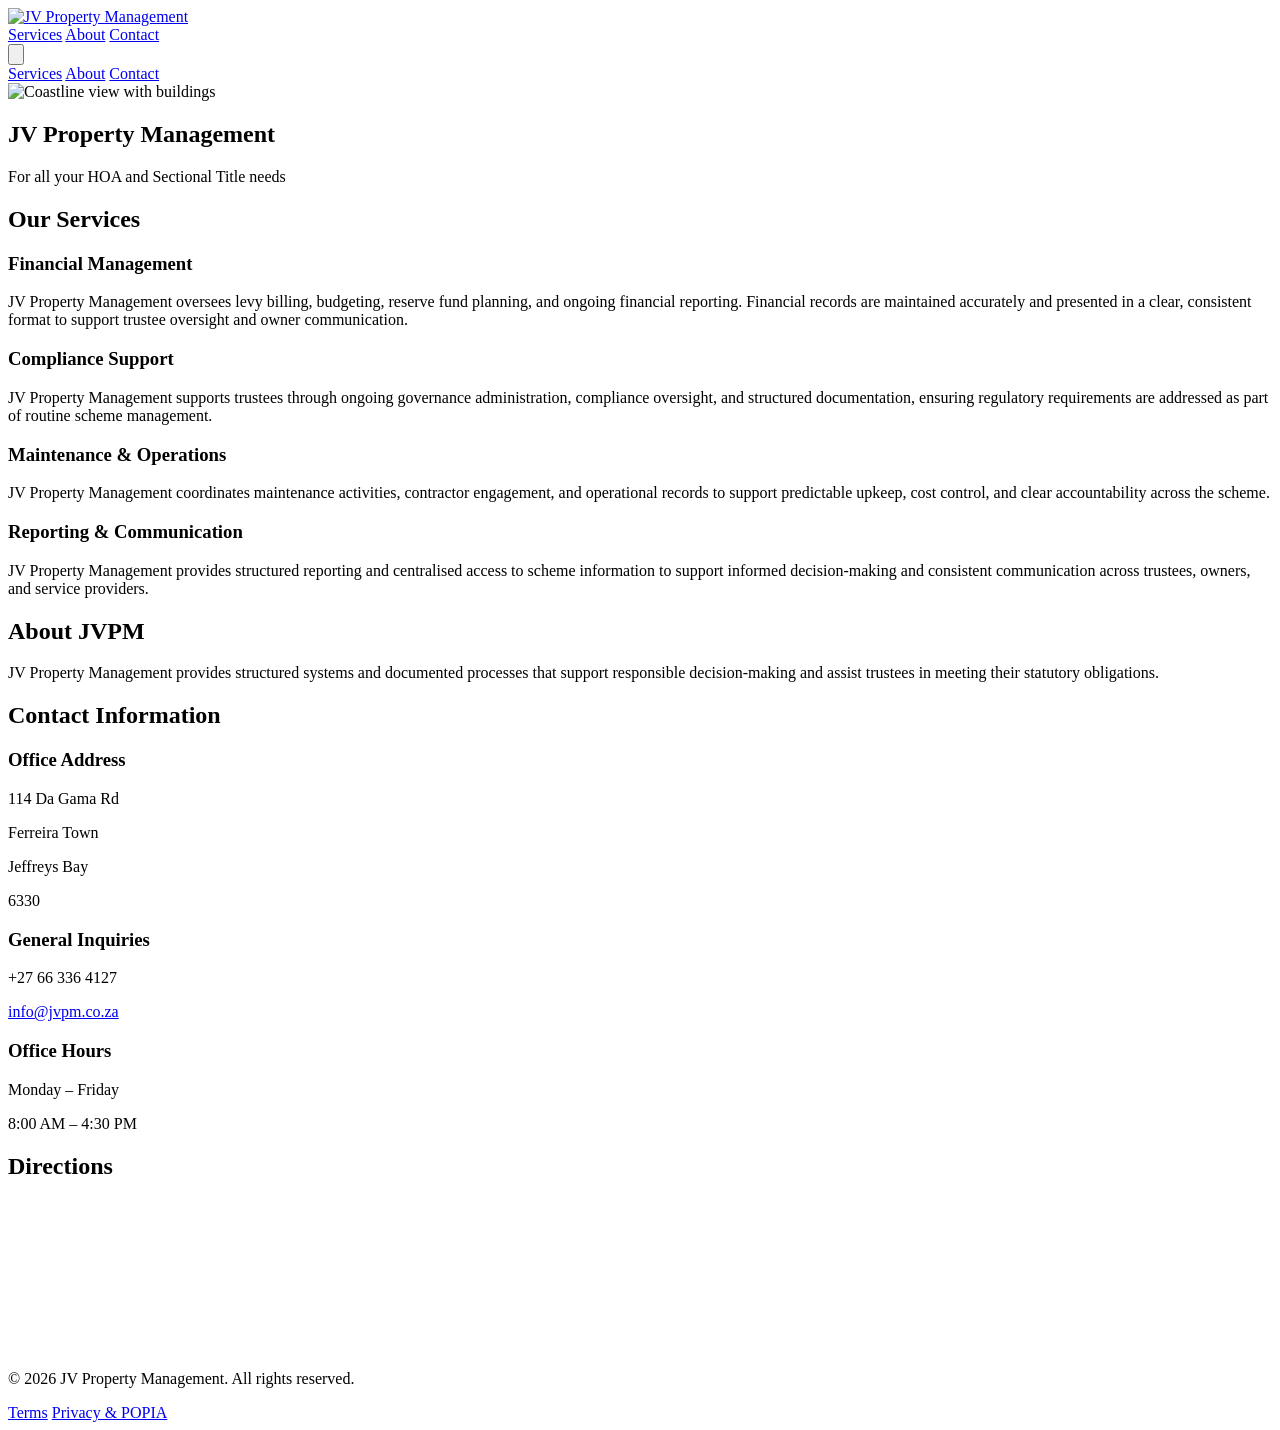
==== index.html @ 16d76ce8 "using full urls for navbar" ====
<!DOCTYPE html><html lang="en" class="scroll-smooth" data-astro-cid-sckkx6r4> <head><meta charset="UTF-8"><!-- Preload the Hero Image immediately --><link rel="preload" as="image" href="/jvpm-site/images/hero.webp" type="image/webp" fetchpriority="high"><meta name="viewport" content="width=device-width, initial-scale=1.0"><link rel="icon" type="image/png" href="/jvpm-site/favicon.png"><link rel="apple-touch-icon" href="/jvpm-site/favicon.png"><meta name="generator" content="Astro v5.18.0"><!--Standard Meta Tags --><title>JV Property Management | For all your HOA and Sectional Title needs.</title><meta name="description" content="JV Property Management provides structured systems and documented processes that support responsible decision-making and assist trustees in meeting their statutory obligations."><meta property="og:title" content="JV Property Management | For all your HOA and Sectional Title needs."><link rel="canonical" href="https://jcnnll.github.io/jvpm-site/"><title>JV Property Management | For all your HOA and Sectional Title needs.</title><meta name="description" content="JV Property Management provides structured systems and documented processes that support responsible decision-making and assist trustees in meeting their statutory obligations."><link rel="canonical" href="https://jcnnll.github.io/jvpm-site/"><!-- Open Graph / Facebook --><meta property="og:type" content="website"><meta property="og:url" content="https://jcnnll.github.io/jvpm-site/"><meta property="og:title" content="JV Property Management | For all your HOA and Sectional Title needs."><meta property="og:description" content="JV Property Management provides structured systems and documented processes that support responsible decision-making and assist trustees in meeting their statutory obligations."><meta property="og:image" content="https://jcnnll.github.io/jvpm-site/images/og-image.png"><!-- Twitter --><meta property="twitter:card" content="summary_large_image"><meta property="twitter:url" content="https://jcnnll.github.io/jvpm-site/"><meta property="twitter:title" content="JV Property Management | For all your HOA and Sectional Title needs."><meta property="twitter:description" content="JV Property Management provides structured systems and documented processes that support responsible decision-making and assist trustees in meeting their statutory obligations."><meta property="twitter:image" content="https://jcnnll.github.io/jvpm-site/images/og-image.png"><script type="application/ld+json">
      {
        "@context": "https://schema.org",
        "@type": "RealEstateAgent",
        "name": "JV Property Management",
        "description": "Property management and asset oversight operating nationally from Jeffreys Bay.",
        "url": "https://jvpm.co.za",
        "logo": "https://jvpm.co.za/images/logo.webp",
        "address": {
          "@type": "PostalAddress",
          "streetAddress": "114 Da Gama Rd",
          "addressLocality": "Jeffreys Bay",
          "addressRegion": "Eastern Cape",
          "postalCode": "6330",
          "addressCountry": "ZA"
        },
        "geo": {
          "@type": "GeoCoordinates",
          "latitude": -34.0373331502308,
          "longitude": 24.929001042329915
        },
        "areaServed": [
          {
            "@type": "Country",
            "name": "South Africa"
          },
          {
            "@type": "AdministrativeArea",
            "name": "Eastern Cape"
          }
        ],
        "contactPoint": {
          "@type": "ContactPoint",
          "telephone": "+27663364127",
          "contactType": "customer service",
          "areaServed": "ZA",
          "availableLanguage": ["English", "Afrikaans"]
        },
        "priceRange": "N/A"
      }
    </script><link rel="stylesheet" href="/jvpm-site/_astro/index.eexSayeP.css">
<style>@media(prefers-reduced-motion:no-preference){html{scroll-behavior:smooth}}
</style></head> <body data-astro-cid-sckkx6r4>   <!-- Navbar --><nav id="nav" class="sticky top-0 z-50 w-full bg-white border-b border-slate-100 font-sans shadow-xs"> <div class="max-w-7xl mx-auto px-6 h-20 flex items-center justify-between"> <!-- Logo --> <a href="/jvpm-site/" class="flex items-center shrink-0"> <img src="/jvpm-site/images/logo.webp" alt="JV Property Management" class="h-10 md:h-14 w-auto"> </a> <!-- Desktop Navigation --> <div class="hidden md:flex items-center gap-10"> <a href="/jvpm-site/#services" class="text-sm font-semibold text-slate-600 hover:text-teal-900 transition-colors">Services</a> <a href="/jvpm-site/#about" class="text-sm font-semibold text-slate-600 hover:text-teal-900 transition-colors">About</a> <a href="/jvpm-site/#contact" class="text-sm font-semibold text-slate-600 hover:text-teal-900 transition-colors">
Contact
</a> </div> <!-- Mobile Menu Toggle --> <button id="menu-toggle" class="md:hidden p-2 text-slate-600 hover:bg-slate-50 rounded-lg transition-colors" aria-label="Toggle Menu" aria-expanded="false"> <svg id="menu-icon" xmlns="http://www.w3.org" class="h-6 w-6" fill="none" viewBox="0 0 24 24" stroke="currentColor"> <path stroke-linecap="round" stroke-linejoin="round" stroke-width="2" d="M4 6h16M4 12h16m-7 6h7"></path> </svg> </button> </div> <!-- Mobile Menu Dropdown --> <div id="mobile-menu" class="hidden md:hidden bg-white border-b border-slate-100 px-6 py-8 space-y-6 shadow-lg animate-in fade-in slide-in-from-top-4 duration-200"> <a href="#services" class="mobile-link block text-lg font-semibold text-slate-800">Services</a> <a href="#about" class="mobile-link block text-lg font-semibold text-slate-800">About</a> <a href="#contact" class="mobile-link block text-lg font-bold text-teal-900">Contact</a> </div> </nav> <script type="module">const t=document.getElementById("menu-toggle"),e=document.getElementById("mobile-menu"),i=document.querySelectorAll(".mobile-link");t?.addEventListener("click",()=>{e?.classList.toggle("hidden")});i.forEach(n=>{n.addEventListener("click",()=>{e?.classList.add("hidden")})});document.addEventListener("click",n=>{!(t?.contains(n.target)||e?.contains(n.target))&&!e?.classList.contains("hidden")&&e?.classList.add("hidden")});</script> <header class="max-w-7xl mx-auto px-6"> <!-- 1. Hero Section --> <section id="hero" class="relative h-[60vh] md:h-[50vh] xl:h-[70vh] flex items-center bg-teal-900/70 shadow-md scroll-mt-24"> <div class="absolute inset-0 opacity-40 items-center shadow-md"> <img src="/jvpm-site/images/hero.webp" alt="Coastline view with buildings" class="w-full h-full object-cover"> </div> <div class="relative md:max-w-2xl max-w-xl w-full mx-auto px-6 bg-teal-900/70 py-12 rounded-sm"> <h1 class="text-4xl md:text-5xl font-bold text-white mb-4"> JV Property Management </h1> <p class="text-xl text-slate-200 max-w-2xl">For all your HOA and Sectional Title needs</p> </div> </section> </header> <main class="max-w-7xl mx-auto px-6"> <!-- 2. Our Services --> <section id="services" class="py-20 md:py-28 border-b border-slate-100 scroll-mt-24"> <h2 class="text-sm font-bold uppercase tracking-widest text-slate-600 mb-10">
Our Services
</h2> <div class="grid md:grid-cols-2 gap-x-12 gap-y-10"> <div> <h3 class="text-lg font-semibold text-slate-900 mb-2"> Financial Management </h3> <p class="text-slate-600 leading-relaxed">JV Property Management oversees levy billing, budgeting, reserve fund planning, and ongoing financial reporting. Financial records are maintained accurately and presented in a clear, consistent format to support trustee oversight and owner communication.</p> </div><div> <h3 class="text-lg font-semibold text-slate-900 mb-2"> Compliance Support </h3> <p class="text-slate-600 leading-relaxed">JV Property Management supports trustees through ongoing governance administration, compliance oversight, and structured documentation, ensuring regulatory requirements are addressed as part of routine scheme management.</p> </div><div> <h3 class="text-lg font-semibold text-slate-900 mb-2"> Maintenance &amp; Operations </h3> <p class="text-slate-600 leading-relaxed">JV Property Management coordinates maintenance activities, contractor engagement, and operational records to support predictable upkeep, cost control, and clear accountability across the scheme.</p> </div><div> <h3 class="text-lg font-semibold text-slate-900 mb-2"> Reporting &amp; Communication </h3> <p class="text-slate-600 leading-relaxed">JV Property Management provides structured reporting and centralised access to scheme information to support informed decision-making and consistent communication across trustees, owners, and service providers.</p> </div> </div> </section> <!-- 3. About Section --> <section id="about" class="py-20 md:py-28 border-b border-slate-100 scroll-mt-24"> <div class="max-w-2xl"> <h2 class="text-sm font-bold uppercase tracking-widest text-slate-600 mb-6">
About JVPM
</h2> <p class="text-2xl leading-snug text-slate-700 font-light"> JV Property Management provides structured systems and documented processes that support responsible decision-making and assist trustees in meeting their statutory obligations. </p> </div> </section> <!-- 4. Contact Information --> <section id="contact" class="py-20 md:py-28 border-b border-slate-100 scroll-mt-24"> <h2 class="text-sm font-bold uppercase tracking-widest text-slate-600 mb-10">
Contact Information
</h2> <div class="grid md:grid-cols-3 gap-12"> <div> <h3 class="font-semibold mb-4">Office Address</h3> <div class="text-slate-600 space-y-0.5"> <p class="block whitespace-nowrap">114 Da Gama Rd</p><p class="block whitespace-nowrap">Ferreira Town</p><p class="block whitespace-nowrap">Jeffreys Bay</p><p class="block whitespace-nowrap">6330</p> </div> </div> <div> <h3 class="font-semibold mb-4">General Inquiries</h3> <p class="text-slate-600">+27 66 336 4127</p> <a href="mailto:info@jvpm.co.za" class="text-slate-700 font-medium underline underline-offset-4 mt-2 block">info@jvpm.co.za</a> </div> <div> <h3 class="font-semibold mb-4">Office Hours</h3> <div class="text-slate-600 space-y-0.5"> <p class="block whitespace-nowrap">Monday – Friday</p><p class="block whitespace-nowrap">8:00 AM – 4:30 PM</p> </div> </div> </div> </section> <!-- 5. Directions --> <section id="directions" class="py-20 md:py-28 scroll-mt-24"> <h2 class="text-sm font-bold uppercase tracking-widest text-slate-600 mb-10">
Directions
</h2> <!-- Google Maps Embed --> <div class="relative w-full h-112.5 rounded-xs overflow-hidden bg-slate-400 shadow-md group"> <!-- Overlay for brand consistency (Optional: creates a subtle teal tint until hovered) --> <div class="absolute inset-0 bg-teal-900/20 pointer-events-none group-hover:bg-transparent transition-colors duration-500 z-10"></div> <iframe src="https://www.google.com/maps/embed?pb=!1m18!1m12!1m3!1d5300.991789115399!2d24.926907059083312!3d-34.03766410284225!2m3!1f0!2f0!3f0!3m2!1i1024!2i768!4f13.1!3m3!1m2!1s0x1e7aff3895d27ba5%3A0x6bd3fb3112b4df05!2sJV%20PROPERTY%20MANAGEME!5e0!3m2!1sen!2sza!4v1772625876467!5m2!1sen!2sza" class="absolute inset-0 w-full h-full grayscale-[0.9] contrast-[1.1] group-hover:grayscale-0 transition-all duration-700" style="border:0;" allowfullscreen="" loading="lazy" referrerpolicy="no-referrer-when-downgrade" title="JV Property Management Location"></iframe> </div> </section> </main>  <footer class="bg-teal-900 py-10 border-t border-slate-100 font-sans"> <div class="max-w-7xl mx-auto px-6 flex flex-col md:flex-row justify-between items-center gap-y-4 text-xs tracking-wide text-slate-100"> <!-- Left: Essentials Only --> <p>© 2026 JV Property Management. All rights reserved.</p> <!-- Right: Muted Legal Links --> <div class="flex items-center gap-8"> <a href="/jvpm-site/terms" class="hover:text-white transition-colors uppercase tracking-widest">Terms</a> <a href="/jvpm-site/privacy" class="hover:text-white transition-colors uppercase tracking-widest">Privacy & POPIA</a> </div> </div> </footer>  </body></html>
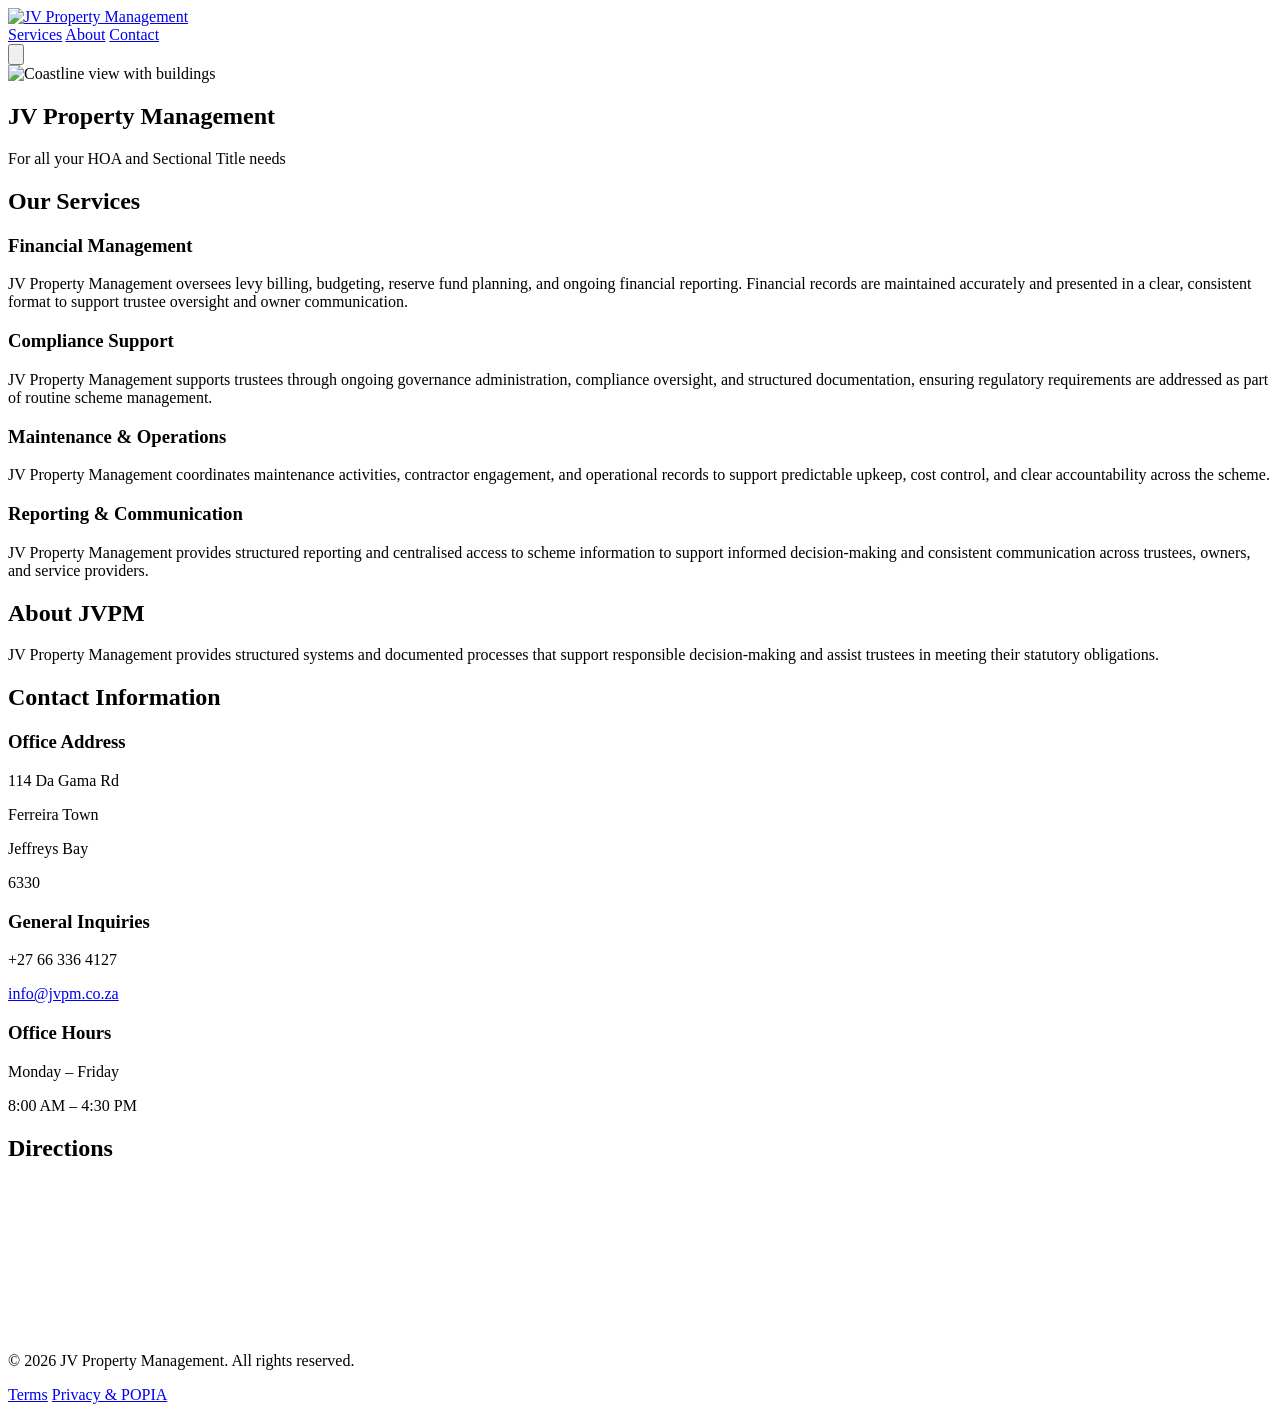
==== commit c293fab6: "changing mobile menu behaviour" ====
--- a/index.html
+++ b/index.html
@@ -38,11 +38,12 @@
         },
         "priceRange": "N/A"
       }
-    </script><link rel="stylesheet" href="/jvpm-site/_astro/index.eexSayeP.css">
+    </script><link rel="stylesheet" href="/jvpm-site/_astro/index.BjRuegL6.css">
 <style>@media(prefers-reduced-motion:no-preference){html{scroll-behavior:smooth}}
-</style></head> <body data-astro-cid-sckkx6r4>   <!-- Navbar --><nav id="nav" class="sticky top-0 z-50 w-full bg-white border-b border-slate-100 font-sans shadow-xs"> <div class="max-w-7xl mx-auto px-6 h-20 flex items-center justify-between"> <!-- Logo --> <a href="/jvpm-site/" class="flex items-center shrink-0"> <img src="/jvpm-site/images/logo.webp" alt="JV Property Management" class="h-10 md:h-14 w-auto"> </a> <!-- Desktop Navigation --> <div class="hidden md:flex items-center gap-10"> <a href="/jvpm-site/#services" class="text-sm font-semibold text-slate-600 hover:text-teal-900 transition-colors">Services</a> <a href="/jvpm-site/#about" class="text-sm font-semibold text-slate-600 hover:text-teal-900 transition-colors">About</a> <a href="/jvpm-site/#contact" class="text-sm font-semibold text-slate-600 hover:text-teal-900 transition-colors">
+#mobile-menu[data-astro-cid-5blmo7yk]{position:absolute;left:0;right:0;top:100%;transform-origin:top;transform:translateY(-10px);opacity:0;pointer-events:none;transition:transform .5s ease-in-out,opacity .3s ease-in-out;z-index:60}#mobile-menu[data-astro-cid-5blmo7yk].open{transform:translateY(0);opacity:1;pointer-events:auto}
+</style></head> <body data-astro-cid-sckkx6r4>   <!-- Navbar --><nav id="nav" class="relative sticky top-0 z-50 w-full bg-white border-b border-slate-100 font-sans shadow-xs" data-astro-cid-5blmo7yk> <div class="max-w-7xl mx-auto px-6 h-20 flex items-center justify-between" data-astro-cid-5blmo7yk> <!-- Logo --> <a href="/jvpm-site/" class="flex items-center shrink-0" data-astro-cid-5blmo7yk> <img src="/jvpm-site/images/logo.webp" alt="JV Property Management" class="h-10 md:h-14 w-auto" data-astro-cid-5blmo7yk> </a> <!-- Desktop Navigation --> <div class="hidden md:flex items-center gap-10" data-astro-cid-5blmo7yk> <a href="/jvpm-site/#services" class="text-sm font-semibold text-slate-600 hover:text-teal-900 transition-colors" data-astro-cid-5blmo7yk>Services</a> <a href="/jvpm-site/#about" class="text-sm font-semibold text-slate-600 hover:text-teal-900 transition-colors" data-astro-cid-5blmo7yk>About</a> <a href="/jvpm-site/#contact" class="text-sm font-semibold text-slate-600 hover:text-teal-900 transition-colors" data-astro-cid-5blmo7yk>
 Contact
-</a> </div> <!-- Mobile Menu Toggle --> <button id="menu-toggle" class="md:hidden p-2 text-slate-600 hover:bg-slate-50 rounded-lg transition-colors" aria-label="Toggle Menu" aria-expanded="false"> <svg id="menu-icon" xmlns="http://www.w3.org" class="h-6 w-6" fill="none" viewBox="0 0 24 24" stroke="currentColor"> <path stroke-linecap="round" stroke-linejoin="round" stroke-width="2" d="M4 6h16M4 12h16m-7 6h7"></path> </svg> </button> </div> <!-- Mobile Menu Dropdown --> <div id="mobile-menu" class="hidden md:hidden bg-white border-b border-slate-100 px-6 py-8 space-y-6 shadow-lg animate-in fade-in slide-in-from-top-4 duration-200"> <a href="#services" class="mobile-link block text-lg font-semibold text-slate-800">Services</a> <a href="#about" class="mobile-link block text-lg font-semibold text-slate-800">About</a> <a href="#contact" class="mobile-link block text-lg font-bold text-teal-900">Contact</a> </div> </nav> <script type="module">const t=document.getElementById("menu-toggle"),e=document.getElementById("mobile-menu"),i=document.querySelectorAll(".mobile-link");t?.addEventListener("click",()=>{e?.classList.toggle("hidden")});i.forEach(n=>{n.addEventListener("click",()=>{e?.classList.add("hidden")})});document.addEventListener("click",n=>{!(t?.contains(n.target)||e?.contains(n.target))&&!e?.classList.contains("hidden")&&e?.classList.add("hidden")});</script> <header class="max-w-7xl mx-auto px-6"> <!-- 1. Hero Section --> <section id="hero" class="relative h-[60vh] md:h-[50vh] xl:h-[70vh] flex items-center bg-teal-900/70 shadow-md scroll-mt-24"> <div class="absolute inset-0 opacity-40 items-center shadow-md"> <img src="/jvpm-site/images/hero.webp" alt="Coastline view with buildings" class="w-full h-full object-cover"> </div> <div class="relative md:max-w-2xl max-w-xl w-full mx-auto px-6 bg-teal-900/70 py-12 rounded-sm"> <h1 class="text-4xl md:text-5xl font-bold text-white mb-4"> JV Property Management </h1> <p class="text-xl text-slate-200 max-w-2xl">For all your HOA and Sectional Title needs</p> </div> </section> </header> <main class="max-w-7xl mx-auto px-6"> <!-- 2. Our Services --> <section id="services" class="py-20 md:py-28 border-b border-slate-100 scroll-mt-24"> <h2 class="text-sm font-bold uppercase tracking-widest text-slate-600 mb-10">
+</a> </div> <!-- Mobile Menu Toggle --> <button id="menu-toggle" class="md:hidden p-2 text-slate-600 hover:bg-slate-50 rounded-lg transition-colors" aria-label="Toggle Menu" aria-expanded="false" data-astro-cid-5blmo7yk> <svg id="menu-icon" xmlns="http://www.w3.org" class="h-6 w-6" fill="none" viewBox="0 0 24 24" stroke="currentColor" data-astro-cid-5blmo7yk> <path stroke-linecap="round" stroke-linejoin="round" stroke-width="2" d="M4 6h16M4 12h16m-7 6h7" data-astro-cid-5blmo7yk></path> </svg> </button> </div> <!-- Mobile Menu Dropdown (overlay) --> <div id="mobile-menu" class="md:hidden bg-white border-b border-slate-100 px-6 py-8 space-y-6 shadow-lg" data-astro-cid-5blmo7yk> <a href="#services" class="mobile-link block text-lg font-semibold text-slate-800" data-astro-cid-5blmo7yk>Services</a> <a href="#about" class="mobile-link block text-lg font-semibold text-slate-800" data-astro-cid-5blmo7yk>About</a> <a href="#contact" class="mobile-link block text-lg font-bold text-teal-900" data-astro-cid-5blmo7yk>Contact</a> </div> </nav>  <script type="module">const n=document.getElementById("menu-toggle"),t=document.getElementById("mobile-menu"),i=document.querySelectorAll(".mobile-link");n?.addEventListener("click",e=>{e.stopPropagation(),t?.classList.toggle("open");const s=t?.classList.contains("open");n.setAttribute("aria-expanded",s?"true":"false")});i.forEach(e=>{e.addEventListener("click",()=>{t?.classList.remove("open"),n.setAttribute("aria-expanded","false")})});document.addEventListener("click",e=>{!(n?.contains(e.target)||t?.contains(e.target))&&t?.classList.contains("open")&&(t?.classList.remove("open"),n.setAttribute("aria-expanded","false"))});</script> <header class="max-w-7xl mx-auto px-6"> <!-- 1. Hero Section --> <section id="hero" class="relative h-[60vh] md:h-[50vh] xl:h-[70vh] flex items-center bg-teal-900/70 shadow-md scroll-mt-24"> <div class="absolute inset-0 opacity-40 items-center shadow-md"> <img src="/jvpm-site/images/hero.webp" alt="Coastline view with buildings" class="w-full h-full object-cover"> </div> <div class="relative md:max-w-2xl max-w-xl w-full mx-auto px-6 bg-teal-900/70 py-12 rounded-sm"> <h1 class="text-4xl md:text-5xl font-bold text-white mb-4"> JV Property Management </h1> <p class="text-xl text-slate-200 max-w-2xl">For all your HOA and Sectional Title needs</p> </div> </section> </header> <main class="max-w-7xl mx-auto px-6"> <!-- 2. Our Services --> <section id="services" class="py-20 md:py-28 border-b border-slate-100 scroll-mt-24"> <h2 class="text-sm font-bold uppercase tracking-widest text-slate-600 mb-10">
 Our Services
 </h2> <div class="grid md:grid-cols-2 gap-x-12 gap-y-10"> <div> <h3 class="text-lg font-semibold text-slate-900 mb-2"> Financial Management </h3> <p class="text-slate-600 leading-relaxed">JV Property Management oversees levy billing, budgeting, reserve fund planning, and ongoing financial reporting. Financial records are maintained accurately and presented in a clear, consistent format to support trustee oversight and owner communication.</p> </div><div> <h3 class="text-lg font-semibold text-slate-900 mb-2"> Compliance Support </h3> <p class="text-slate-600 leading-relaxed">JV Property Management supports trustees through ongoing governance administration, compliance oversight, and structured documentation, ensuring regulatory requirements are addressed as part of routine scheme management.</p> </div><div> <h3 class="text-lg font-semibold text-slate-900 mb-2"> Maintenance &amp; Operations </h3> <p class="text-slate-600 leading-relaxed">JV Property Management coordinates maintenance activities, contractor engagement, and operational records to support predictable upkeep, cost control, and clear accountability across the scheme.</p> </div><div> <h3 class="text-lg font-semibold text-slate-900 mb-2"> Reporting &amp; Communication </h3> <p class="text-slate-600 leading-relaxed">JV Property Management provides structured reporting and centralised access to scheme information to support informed decision-making and consistent communication across trustees, owners, and service providers.</p> </div> </div> </section> <!-- 3. About Section --> <section id="about" class="py-20 md:py-28 border-b border-slate-100 scroll-mt-24"> <div class="max-w-2xl"> <h2 class="text-sm font-bold uppercase tracking-widest text-slate-600 mb-6">
 About JVPM
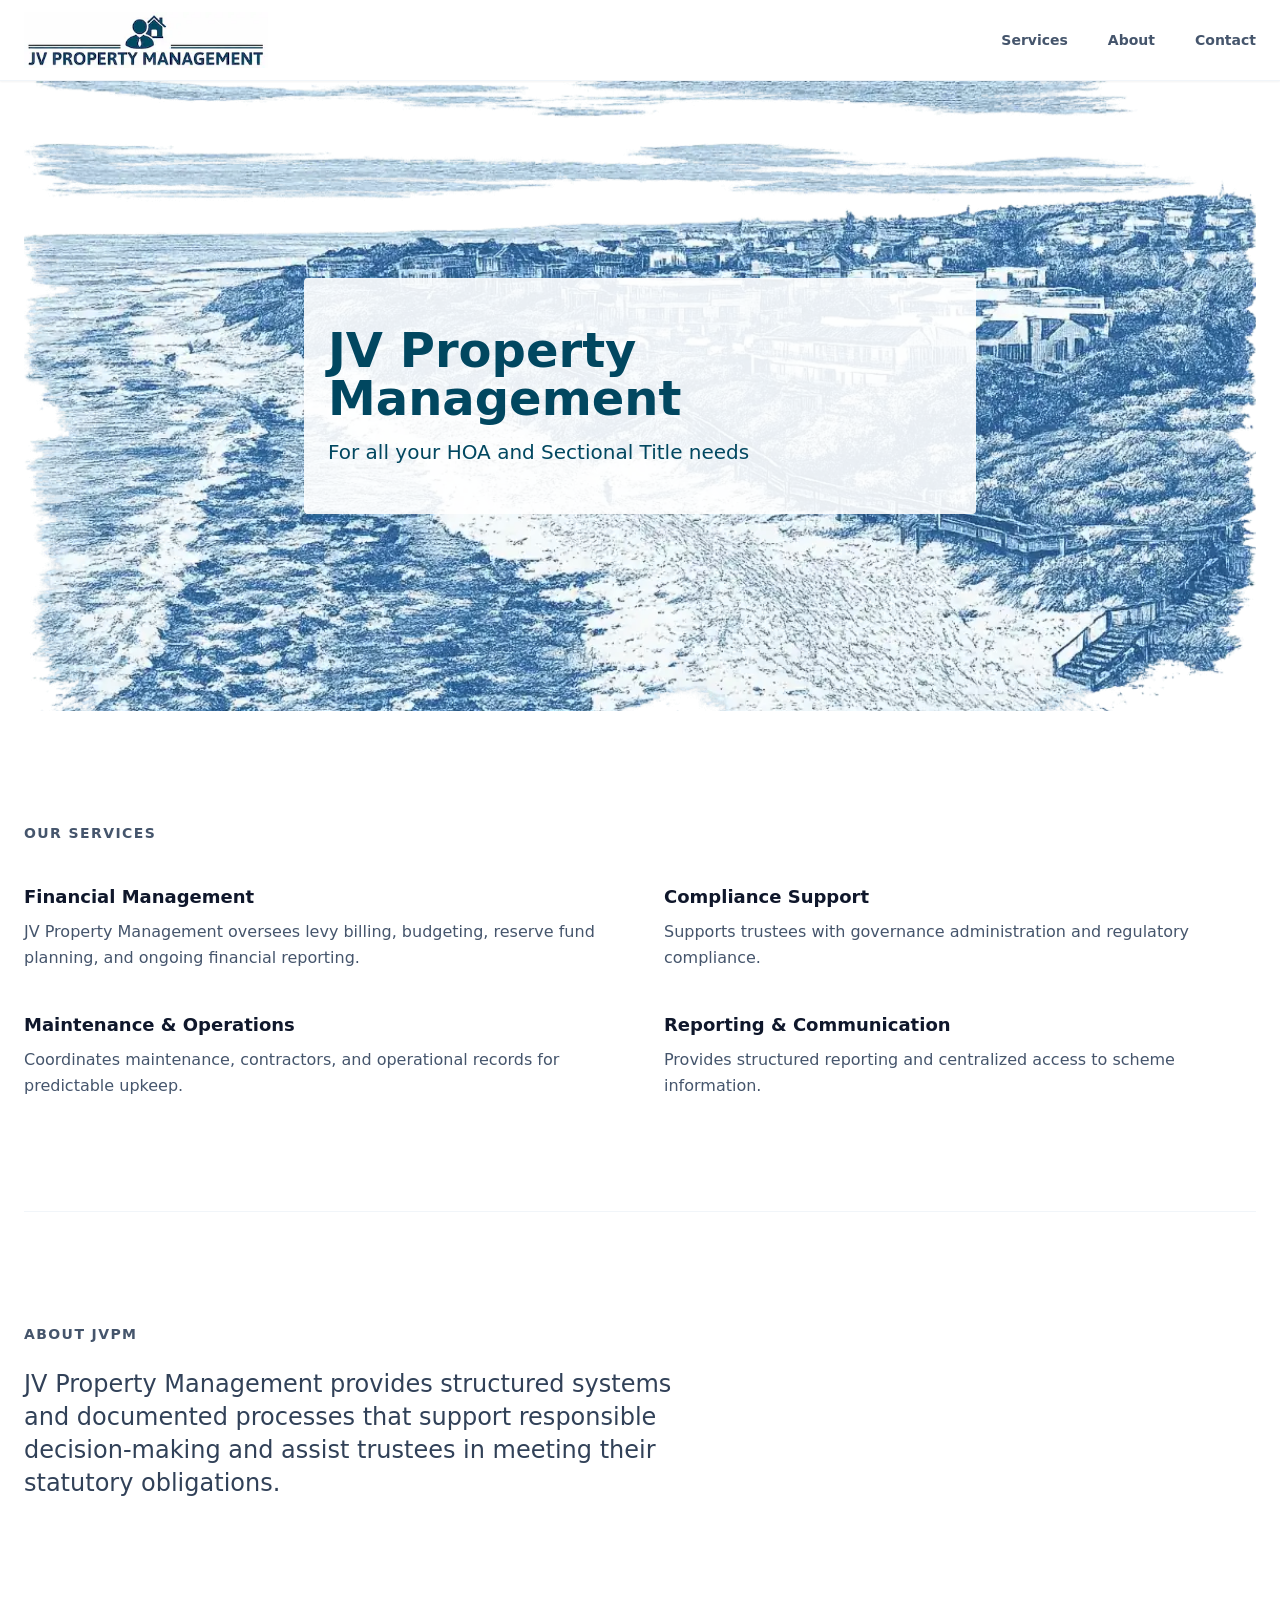
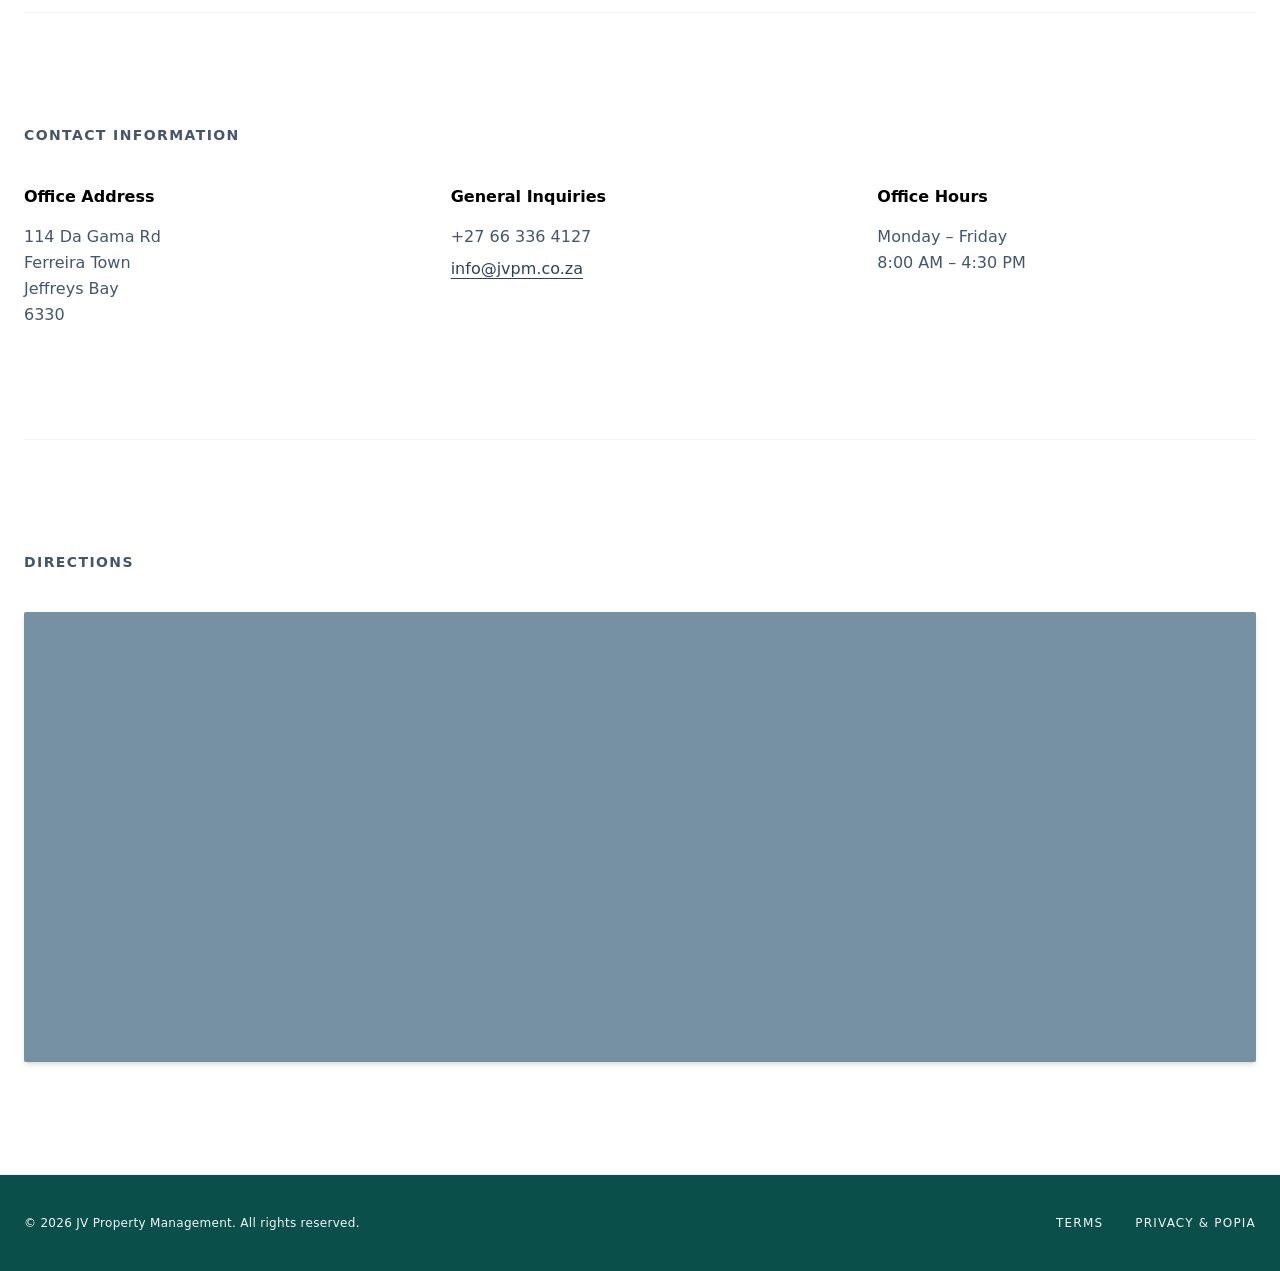
==== commit 81c17f59: "hero section change" ====
--- a/index.html
+++ b/index.html
@@ -1,54 +1,11 @@
-<!DOCTYPE html><html lang="en" class="scroll-smooth" data-astro-cid-sckkx6r4> <head><meta charset="UTF-8"><!-- Preload the Hero Image immediately --><link rel="preload" as="image" href="/jvpm-site/images/hero.webp" type="image/webp" fetchpriority="high"><meta name="viewport" content="width=device-width, initial-scale=1.0"><link rel="icon" type="image/png" href="/jvpm-site/favicon.png"><link rel="apple-touch-icon" href="/jvpm-site/favicon.png"><meta name="generator" content="Astro v5.18.0"><!--Standard Meta Tags --><title>JV Property Management | For all your HOA and Sectional Title needs.</title><meta name="description" content="JV Property Management provides structured systems and documented processes that support responsible decision-making and assist trustees in meeting their statutory obligations."><meta property="og:title" content="JV Property Management | For all your HOA and Sectional Title needs."><link rel="canonical" href="https://jcnnll.github.io/jvpm-site/"><title>JV Property Management | For all your HOA and Sectional Title needs.</title><meta name="description" content="JV Property Management provides structured systems and documented processes that support responsible decision-making and assist trustees in meeting their statutory obligations."><link rel="canonical" href="https://jcnnll.github.io/jvpm-site/"><!-- Open Graph / Facebook --><meta property="og:type" content="website"><meta property="og:url" content="https://jcnnll.github.io/jvpm-site/"><meta property="og:title" content="JV Property Management | For all your HOA and Sectional Title needs."><meta property="og:description" content="JV Property Management provides structured systems and documented processes that support responsible decision-making and assist trustees in meeting their statutory obligations."><meta property="og:image" content="https://jcnnll.github.io/jvpm-site/images/og-image.png"><!-- Twitter --><meta property="twitter:card" content="summary_large_image"><meta property="twitter:url" content="https://jcnnll.github.io/jvpm-site/"><meta property="twitter:title" content="JV Property Management | For all your HOA and Sectional Title needs."><meta property="twitter:description" content="JV Property Management provides structured systems and documented processes that support responsible decision-making and assist trustees in meeting their statutory obligations."><meta property="twitter:image" content="https://jcnnll.github.io/jvpm-site/images/og-image.png"><script type="application/ld+json">
-      {
-        "@context": "https://schema.org",
-        "@type": "RealEstateAgent",
-        "name": "JV Property Management",
-        "description": "Property management and asset oversight operating nationally from Jeffreys Bay.",
-        "url": "https://jvpm.co.za",
-        "logo": "https://jvpm.co.za/images/logo.webp",
-        "address": {
-          "@type": "PostalAddress",
-          "streetAddress": "114 Da Gama Rd",
-          "addressLocality": "Jeffreys Bay",
-          "addressRegion": "Eastern Cape",
-          "postalCode": "6330",
-          "addressCountry": "ZA"
-        },
-        "geo": {
-          "@type": "GeoCoordinates",
-          "latitude": -34.0373331502308,
-          "longitude": 24.929001042329915
-        },
-        "areaServed": [
-          {
-            "@type": "Country",
-            "name": "South Africa"
-          },
-          {
-            "@type": "AdministrativeArea",
-            "name": "Eastern Cape"
-          }
-        ],
-        "contactPoint": {
-          "@type": "ContactPoint",
-          "telephone": "+27663364127",
-          "contactType": "customer service",
-          "areaServed": "ZA",
-          "availableLanguage": ["English", "Afrikaans"]
-        },
-        "priceRange": "N/A"
-      }
-    </script><link rel="stylesheet" href="/jvpm-site/_astro/index.BjRuegL6.css">
-<style>@media(prefers-reduced-motion:no-preference){html{scroll-behavior:smooth}}
-#mobile-menu[data-astro-cid-5blmo7yk]{position:absolute;left:0;right:0;top:100%;transform-origin:top;transform:translateY(-10px);opacity:0;pointer-events:none;transition:transform .5s ease-in-out,opacity .3s ease-in-out;z-index:60}#mobile-menu[data-astro-cid-5blmo7yk].open{transform:translateY(0);opacity:1;pointer-events:auto}
-</style></head> <body data-astro-cid-sckkx6r4>   <!-- Navbar --><nav id="nav" class="relative sticky top-0 z-50 w-full bg-white border-b border-slate-100 font-sans shadow-xs" data-astro-cid-5blmo7yk> <div class="max-w-7xl mx-auto px-6 h-20 flex items-center justify-between" data-astro-cid-5blmo7yk> <!-- Logo --> <a href="/jvpm-site/" class="flex items-center shrink-0" data-astro-cid-5blmo7yk> <img src="/jvpm-site/images/logo.webp" alt="JV Property Management" class="h-10 md:h-14 w-auto" data-astro-cid-5blmo7yk> </a> <!-- Desktop Navigation --> <div class="hidden md:flex items-center gap-10" data-astro-cid-5blmo7yk> <a href="/jvpm-site/#services" class="text-sm font-semibold text-slate-600 hover:text-teal-900 transition-colors" data-astro-cid-5blmo7yk>Services</a> <a href="/jvpm-site/#about" class="text-sm font-semibold text-slate-600 hover:text-teal-900 transition-colors" data-astro-cid-5blmo7yk>About</a> <a href="/jvpm-site/#contact" class="text-sm font-semibold text-slate-600 hover:text-teal-900 transition-colors" data-astro-cid-5blmo7yk>
+<!DOCTYPE html><html lang="en" class="scroll-smooth" data-astro-cid-sckkx6r4> <head><meta charset="UTF-8"><!-- Preload the Hero Image immediately --><link rel="preload" as="image" href="/images/hero.webp" type="image/webp" fetchpriority="high"><meta name="viewport" content="width=device-width, initial-scale=1.0"><link rel="icon" type="image/png" href="/favicon.png"><link rel="apple-touch-icon" href="/favicon.png"><meta name="generator" content="Astro v5.18.0"><!--Standard Meta Tags --><title>Expert Property Management | JVPM | JV Property Management</title><meta name="description" content="Reliable residential and commercial property management in Jeffreys Bay. We handle maintenance, leasing, and financial reporting so you don't have to."><meta property="og:title" content="Expert Property Management | JVPM"><link rel="canonical" href="https://jvpm.co.za/"><!-- Open Graph / Facebook --><meta property="og:type" content="website"><meta property="og:url" content="https://jvpm.co.za/"><meta property="og:title" content="Expert Property Management | JVPM"><meta property="og:description" content="Reliable residential and commercial property management in Jeffreys Bay. We handle maintenance, leasing, and financial reporting so you don't have to."><meta property="og:image" content="https://jvpm.co.za/images/og-image.png"><!-- Twitter --><meta property="twitter:card" content="summary_large_image"><meta property="twitter:url" content="https://jvpm.co.za/"><meta property="twitter:title" content="Expert Property Management | JVPM"><meta property="twitter:description" content="Reliable residential and commercial property management in Jeffreys Bay. We handle maintenance, leasing, and financial reporting so you don't have to."><meta property="twitter:image" content="https://jvpm.co.za/images/og-image.png"><!-- JSON-LD --><script type="application/ld+json">{"@context":"https://schema.org","@type":"RealEstateAgent","name":"JV Property Management","description":"Property management and asset oversight operating nationally from Jeffreys Bay.","url":"https://jvpm.co.za","logo":"https://jvpm.co.za/images/logo.webp","address":{"@type":"PostalAddress","streetAddress":"114 Da Gama Rd","addressLocality":"Jeffreys Bay","addressRegion":"Eastern Cape","postalCode":"6330","addressCountry":"ZA"},"geo":{"@type":"GeoCoordinates","latitude":-34.0373331502308,"longitude":24.929001042329915},"areaServed":[{"@type":"Country","name":"South Africa"},{"@type":"AdministrativeArea","name":"Eastern Cape"}],"contactPoint":{"@type":"ContactPoint","telephone":"+27663364127","contactType":"customer service","areaServed":"ZA","availableLanguage":["English","Afrikaans"]},"priceRange":"N/A"}</script><script type="application/ld+json">{"@context":"https://schema.org","@type":"WebPage","name":"JV Property Management","description":"Reliable residential and commercial property management in Jeffreys Bay. We handle maintenance, leasing, and financial reporting so you don't have to."}</script><link rel="stylesheet" href="/_astro/index.CV4VMqtJ.css"></head> <body data-astro-cid-sckkx6r4>   <!-- Navbar --><nav id="nav" class="sticky top-0 z-50 w-full bg-white border-b border-slate-100 font-sans shadow-xs" data-astro-cid-5blmo7yk> <div class="max-w-7xl mx-auto px-6 h-20 flex items-center justify-between" data-astro-cid-5blmo7yk> <!-- Logo --> <a href="/" class="flex items-center shrink-0" data-astro-cid-5blmo7yk> <img src="/images/logo.webp" alt="JV Property Management" class="h-10 md:h-14 w-auto" data-astro-cid-5blmo7yk> </a> <!-- Desktop Navigation --> <div class="hidden md:flex items-center gap-10" data-astro-cid-5blmo7yk> <a href="/#services" class="text-sm font-semibold text-slate-600 hover:text-teal-900 transition-colors" data-astro-cid-5blmo7yk>Services</a> <a href="/#about" class="text-sm font-semibold text-slate-600 hover:text-teal-900 transition-colors" data-astro-cid-5blmo7yk>About</a> <a href="/#contact" class="text-sm font-semibold text-slate-600 hover:text-teal-900 transition-colors" data-astro-cid-5blmo7yk>
 Contact
-</a> </div> <!-- Mobile Menu Toggle --> <button id="menu-toggle" class="md:hidden p-2 text-slate-600 hover:bg-slate-50 rounded-lg transition-colors" aria-label="Toggle Menu" aria-expanded="false" data-astro-cid-5blmo7yk> <svg id="menu-icon" xmlns="http://www.w3.org" class="h-6 w-6" fill="none" viewBox="0 0 24 24" stroke="currentColor" data-astro-cid-5blmo7yk> <path stroke-linecap="round" stroke-linejoin="round" stroke-width="2" d="M4 6h16M4 12h16m-7 6h7" data-astro-cid-5blmo7yk></path> </svg> </button> </div> <!-- Mobile Menu Dropdown (overlay) --> <div id="mobile-menu" class="md:hidden bg-white border-b border-slate-100 px-6 py-8 space-y-6 shadow-lg" data-astro-cid-5blmo7yk> <a href="#services" class="mobile-link block text-lg font-semibold text-slate-800" data-astro-cid-5blmo7yk>Services</a> <a href="#about" class="mobile-link block text-lg font-semibold text-slate-800" data-astro-cid-5blmo7yk>About</a> <a href="#contact" class="mobile-link block text-lg font-bold text-teal-900" data-astro-cid-5blmo7yk>Contact</a> </div> </nav>  <script type="module">const n=document.getElementById("menu-toggle"),t=document.getElementById("mobile-menu"),i=document.querySelectorAll(".mobile-link");n?.addEventListener("click",e=>{e.stopPropagation(),t?.classList.toggle("open");const s=t?.classList.contains("open");n.setAttribute("aria-expanded",s?"true":"false")});i.forEach(e=>{e.addEventListener("click",()=>{t?.classList.remove("open"),n.setAttribute("aria-expanded","false")})});document.addEventListener("click",e=>{!(n?.contains(e.target)||t?.contains(e.target))&&t?.classList.contains("open")&&(t?.classList.remove("open"),n.setAttribute("aria-expanded","false"))});</script> <header class="max-w-7xl mx-auto px-6"> <!-- 1. Hero Section --> <section id="hero" class="relative h-[60vh] md:h-[50vh] xl:h-[70vh] flex items-center bg-teal-900/70 shadow-md scroll-mt-24"> <div class="absolute inset-0 opacity-40 items-center shadow-md"> <img src="/jvpm-site/images/hero.webp" alt="Coastline view with buildings" class="w-full h-full object-cover"> </div> <div class="relative md:max-w-2xl max-w-xl w-full mx-auto px-6 bg-teal-900/70 py-12 rounded-sm"> <h1 class="text-4xl md:text-5xl font-bold text-white mb-4"> JV Property Management </h1> <p class="text-xl text-slate-200 max-w-2xl">For all your HOA and Sectional Title needs</p> </div> </section> </header> <main class="max-w-7xl mx-auto px-6"> <!-- 2. Our Services --> <section id="services" class="py-20 md:py-28 border-b border-slate-100 scroll-mt-24"> <h2 class="text-sm font-bold uppercase tracking-widest text-slate-600 mb-10">
+</a> </div> <!-- Mobile Menu Toggle --> <button id="menu-toggle" class="md:hidden p-2 text-slate-600 hover:bg-slate-50 rounded-lg transition-colors" aria-label="Toggle Menu" aria-expanded="false" data-astro-cid-5blmo7yk> <svg id="menu-icon" xmlns="http://www.w3.org" class="h-6 w-6" fill="none" viewBox="0 0 24 24" stroke="currentColor" data-astro-cid-5blmo7yk> <path stroke-linecap="round" stroke-linejoin="round" stroke-width="2" d="M4 6h16M4 12h16m-7 6h7" data-astro-cid-5blmo7yk></path> </svg> </button> </div> <!-- Mobile Menu Dropdown (overlay) --> <div id="mobile-menu" class="md:hidden bg-white border-b border-slate-100 px-6 py-8 space-y-6 shadow-lg" data-astro-cid-5blmo7yk> <a href="/#services" class="mobile-link block text-lg font-semibold text-slate-800" data-astro-cid-5blmo7yk>Services</a> <a href="/#about" class="mobile-link block text-lg font-semibold text-slate-800" data-astro-cid-5blmo7yk>About</a> <a href="/#contact" class="mobile-link block text-lg font-bold text-teal-900" data-astro-cid-5blmo7yk>Contact</a> </div> </nav>  <script type="module">const n=document.getElementById("menu-toggle"),t=document.getElementById("mobile-menu"),i=document.querySelectorAll(".mobile-link");n.addEventListener("click",e=>{e.stopPropagation(),t.classList.toggle("open");const s=t.classList.contains("open");n.setAttribute("aria-expanded",s?"true":"false")});i.forEach(e=>{e.addEventListener("click",()=>{t.classList.remove("open"),n.setAttribute("aria-expanded","false")})});document.addEventListener("click",e=>{!(n.contains(e.target)||t.contains(e.target))&&t.classList.contains("open")&&(t.classList.remove("open"),n.setAttribute("aria-expanded","false"))});</script> <header class="max-w-7xl mx-auto px-6"> <!-- 1. Hero Section --> <section id="hero" class="relative h-[65vh] xl:h-[70vh] flex items-center scroll-mt-24"> <div class="absolute inset-0 opacity-90 items-center"> <img src="/images/hero.webp" alt="Coastline view with buildings" class="w-full h-full object-cover"> </div> <div class="relative md:max-w-2xl max-w-xl w-full mx-auto px-6 bg-white/90 py-12 rounded-sm"> <h1 class="text-4xl md:text-5xl font-bold text-[#014760] mb-4"> JV Property Management </h1> <p class="text-xl text-[#014760] max-w-2xl">For all your HOA and Sectional Title needs</p> </div> </section> </header> <main class="max-w-7xl mx-auto px-6"> <!-- 2. Our Services --> <section id="services" class="py-20 md:py-28 border-b border-slate-100 scroll-mt-24"> <h2 class="text-sm font-bold uppercase tracking-widest text-slate-600 mb-10">
 Our Services
-</h2> <div class="grid md:grid-cols-2 gap-x-12 gap-y-10"> <div> <h3 class="text-lg font-semibold text-slate-900 mb-2"> Financial Management </h3> <p class="text-slate-600 leading-relaxed">JV Property Management oversees levy billing, budgeting, reserve fund planning, and ongoing financial reporting. Financial records are maintained accurately and presented in a clear, consistent format to support trustee oversight and owner communication.</p> </div><div> <h3 class="text-lg font-semibold text-slate-900 mb-2"> Compliance Support </h3> <p class="text-slate-600 leading-relaxed">JV Property Management supports trustees through ongoing governance administration, compliance oversight, and structured documentation, ensuring regulatory requirements are addressed as part of routine scheme management.</p> </div><div> <h3 class="text-lg font-semibold text-slate-900 mb-2"> Maintenance &amp; Operations </h3> <p class="text-slate-600 leading-relaxed">JV Property Management coordinates maintenance activities, contractor engagement, and operational records to support predictable upkeep, cost control, and clear accountability across the scheme.</p> </div><div> <h3 class="text-lg font-semibold text-slate-900 mb-2"> Reporting &amp; Communication </h3> <p class="text-slate-600 leading-relaxed">JV Property Management provides structured reporting and centralised access to scheme information to support informed decision-making and consistent communication across trustees, owners, and service providers.</p> </div> </div> </section> <!-- 3. About Section --> <section id="about" class="py-20 md:py-28 border-b border-slate-100 scroll-mt-24"> <div class="max-w-2xl"> <h2 class="text-sm font-bold uppercase tracking-widest text-slate-600 mb-6">
+</h2> <div class="grid md:grid-cols-2 gap-x-12 gap-y-10"> <div> <h3 class="text-lg font-semibold text-slate-900 mb-2"> Financial Management </h3> <p class="text-slate-600 leading-relaxed">JV Property Management oversees levy billing, budgeting, reserve fund planning, and ongoing financial reporting.</p> </div><div> <h3 class="text-lg font-semibold text-slate-900 mb-2"> Compliance Support </h3> <p class="text-slate-600 leading-relaxed">Supports trustees with governance administration and regulatory compliance.</p> </div><div> <h3 class="text-lg font-semibold text-slate-900 mb-2"> Maintenance &amp; Operations </h3> <p class="text-slate-600 leading-relaxed">Coordinates maintenance, contractors, and operational records for predictable upkeep.</p> </div><div> <h3 class="text-lg font-semibold text-slate-900 mb-2"> Reporting &amp; Communication </h3> <p class="text-slate-600 leading-relaxed">Provides structured reporting and centralized access to scheme information.</p> </div> </div> </section> <!-- 3. About Section --> <section id="about" class="py-20 md:py-28 border-b border-slate-100 scroll-mt-24"> <div class="max-w-2xl"> <h2 class="text-sm font-bold uppercase tracking-widest text-slate-600 mb-6">
 About JVPM
 </h2> <p class="text-2xl leading-snug text-slate-700 font-light"> JV Property Management provides structured systems and documented processes that support responsible decision-making and assist trustees in meeting their statutory obligations. </p> </div> </section> <!-- 4. Contact Information --> <section id="contact" class="py-20 md:py-28 border-b border-slate-100 scroll-mt-24"> <h2 class="text-sm font-bold uppercase tracking-widest text-slate-600 mb-10">
 Contact Information
 </h2> <div class="grid md:grid-cols-3 gap-12"> <div> <h3 class="font-semibold mb-4">Office Address</h3> <div class="text-slate-600 space-y-0.5"> <p class="block whitespace-nowrap">114 Da Gama Rd</p><p class="block whitespace-nowrap">Ferreira Town</p><p class="block whitespace-nowrap">Jeffreys Bay</p><p class="block whitespace-nowrap">6330</p> </div> </div> <div> <h3 class="font-semibold mb-4">General Inquiries</h3> <p class="text-slate-600">+27 66 336 4127</p> <a href="mailto:info@jvpm.co.za" class="text-slate-700 font-medium underline underline-offset-4 mt-2 block">info@jvpm.co.za</a> </div> <div> <h3 class="font-semibold mb-4">Office Hours</h3> <div class="text-slate-600 space-y-0.5"> <p class="block whitespace-nowrap">Monday – Friday</p><p class="block whitespace-nowrap">8:00 AM – 4:30 PM</p> </div> </div> </div> </section> <!-- 5. Directions --> <section id="directions" class="py-20 md:py-28 scroll-mt-24"> <h2 class="text-sm font-bold uppercase tracking-widest text-slate-600 mb-10">
 Directions
-</h2> <!-- Google Maps Embed --> <div class="relative w-full h-112.5 rounded-xs overflow-hidden bg-slate-400 shadow-md group"> <!-- Overlay for brand consistency (Optional: creates a subtle teal tint until hovered) --> <div class="absolute inset-0 bg-teal-900/20 pointer-events-none group-hover:bg-transparent transition-colors duration-500 z-10"></div> <iframe src="https://www.google.com/maps/embed?pb=!1m18!1m12!1m3!1d5300.991789115399!2d24.926907059083312!3d-34.03766410284225!2m3!1f0!2f0!3f0!3m2!1i1024!2i768!4f13.1!3m3!1m2!1s0x1e7aff3895d27ba5%3A0x6bd3fb3112b4df05!2sJV%20PROPERTY%20MANAGEME!5e0!3m2!1sen!2sza!4v1772625876467!5m2!1sen!2sza" class="absolute inset-0 w-full h-full grayscale-[0.9] contrast-[1.1] group-hover:grayscale-0 transition-all duration-700" style="border:0;" allowfullscreen="" loading="lazy" referrerpolicy="no-referrer-when-downgrade" title="JV Property Management Location"></iframe> </div> </section> </main>  <footer class="bg-teal-900 py-10 border-t border-slate-100 font-sans"> <div class="max-w-7xl mx-auto px-6 flex flex-col md:flex-row justify-between items-center gap-y-4 text-xs tracking-wide text-slate-100"> <!-- Left: Essentials Only --> <p>© 2026 JV Property Management. All rights reserved.</p> <!-- Right: Muted Legal Links --> <div class="flex items-center gap-8"> <a href="/jvpm-site/terms" class="hover:text-white transition-colors uppercase tracking-widest">Terms</a> <a href="/jvpm-site/privacy" class="hover:text-white transition-colors uppercase tracking-widest">Privacy & POPIA</a> </div> </div> </footer>  </body></html>+</h2> <!-- Google Maps Embed --> <div class="relative w-full h-112.5 rounded-xs overflow-hidden bg-slate-400 shadow-md group"> <!-- Overlay for brand consistency (Optional: creates a subtle teal tint until hovered) --> <div class="absolute inset-0 bg-teal-900/20 pointer-events-none group-hover:bg-transparent transition-colors duration-500 z-10"></div> <iframe src="https://www.google.com/maps/embed?pb=!1m18!1m12!1m3!1d5300.991789115399!2d24.926907059083312!3d-34.03766410284225!2m3!1f0!2f0!3f0!3m2!1i1024!2i768!4f13.1!3m3!1m2!1s0x1e7aff3895d27ba5%3A0x6bd3fb3112b4df05!2sJV%20PROPERTY%20MANAGEME!5e0!3m2!1sen!2sza!4v1772625876467!5m2!1sen!2sza" class="absolute inset-0 w-full h-full grayscale-[0.9] contrast-[1.1] group-hover:grayscale-0 transition-all duration-700" style="border:0;" allowfullscreen="" loading="lazy" referrerpolicy="no-referrer-when-downgrade" title="JV Property Management Location"></iframe> </div> </section> </main>  <footer class="bg-teal-900 py-10 border-t border-slate-100 font-sans"> <div class="max-w-7xl mx-auto px-6 flex flex-col md:flex-row justify-between items-center gap-y-4 text-xs tracking-wide text-slate-100"> <!-- Left: Essentials Only --> <p>© 2026 JV Property Management. All rights reserved.</p> <!-- Right: Muted Legal Links --> <div class="flex items-center gap-8"> <a href="/terms" class="hover:text-white transition-colors uppercase tracking-widest">Terms</a> <a href="/privacy" class="hover:text-white transition-colors uppercase tracking-widest">Privacy & POPIA</a> </div> </div> </footer>  </body></html>
--- a/_astro/index.CV4VMqtJ.css
+++ b/_astro/index.CV4VMqtJ.css
@@ -0,0 +1 @@
+/*! tailwindcss v4.2.1 | MIT License | https://tailwindcss.com */@layer properties{@supports (((-webkit-hyphens:none)) and (not (margin-trim:inline))) or ((-moz-orient:inline) and (not (color:rgb(from red r g b)))){*,:before,:after,::backdrop{--tw-rotate-x:initial;--tw-rotate-y:initial;--tw-rotate-z:initial;--tw-skew-x:initial;--tw-skew-y:initial;--tw-space-y-reverse:0;--tw-border-style:solid;--tw-leading:initial;--tw-font-weight:initial;--tw-tracking:initial;--tw-shadow:0 0 #0000;--tw-shadow-color:initial;--tw-shadow-alpha:100%;--tw-inset-shadow:0 0 #0000;--tw-inset-shadow-color:initial;--tw-inset-shadow-alpha:100%;--tw-ring-color:initial;--tw-ring-shadow:0 0 #0000;--tw-inset-ring-color:initial;--tw-inset-ring-shadow:0 0 #0000;--tw-ring-inset:initial;--tw-ring-offset-width:0px;--tw-ring-offset-color:#fff;--tw-ring-offset-shadow:0 0 #0000;--tw-blur:initial;--tw-brightness:initial;--tw-contrast:initial;--tw-grayscale:initial;--tw-hue-rotate:initial;--tw-invert:initial;--tw-opacity:initial;--tw-saturate:initial;--tw-sepia:initial;--tw-drop-shadow:initial;--tw-drop-shadow-color:initial;--tw-drop-shadow-alpha:100%;--tw-drop-shadow-size:initial;--tw-duration:initial}}}@layer theme{:root,:host{--font-sans:ui-sans-serif, system-ui, sans-serif, "Apple Color Emoji", "Segoe UI Emoji", "Segoe UI Symbol", "Noto Color Emoji";--font-mono:ui-monospace, SFMono-Regular, Menlo, Monaco, Consolas, "Liberation Mono", "Courier New", monospace;--color-teal-700:oklch(51.1% .096 186.391);--color-teal-800:oklch(43.7% .078 188.216);--color-teal-900:oklch(38.6% .063 188.416);--color-slate-50:oklch(98.4% .003 247.858);--color-slate-100:oklch(96.8% .007 247.896);--color-slate-400:oklch(70.4% .04 256.788);--color-slate-500:oklch(55.4% .046 257.417);--color-slate-600:oklch(44.6% .043 257.281);--color-slate-700:oklch(37.2% .044 257.287);--color-slate-800:oklch(27.9% .041 260.031);--color-slate-900:oklch(20.8% .042 265.755);--color-white:#fff;--spacing:.25rem;--container-xl:36rem;--container-2xl:42rem;--container-4xl:56rem;--container-7xl:80rem;--text-xs:.75rem;--text-xs--line-height:calc(1 / .75);--text-sm:.875rem;--text-sm--line-height:calc(1.25 / .875);--text-lg:1.125rem;--text-lg--line-height:calc(1.75 / 1.125);--text-xl:1.25rem;--text-xl--line-height:calc(1.75 / 1.25);--text-2xl:1.5rem;--text-2xl--line-height:calc(2 / 1.5);--text-4xl:2.25rem;--text-4xl--line-height:calc(2.5 / 2.25);--text-5xl:3rem;--text-5xl--line-height:1;--text-6xl:3.75rem;--text-6xl--line-height:1;--font-weight-light:300;--font-weight-medium:500;--font-weight-semibold:600;--font-weight-bold:700;--tracking-tight:-.025em;--tracking-wide:.025em;--tracking-widest:.1em;--leading-snug:1.375;--leading-relaxed:1.625;--radius-xs:.125rem;--radius-sm:.25rem;--radius-lg:.5rem;--default-transition-duration:.15s;--default-transition-timing-function:cubic-bezier(.4, 0, .2, 1);--default-font-family:var(--font-sans);--default-mono-font-family:var(--font-mono)}}@layer base{*,:after,:before,::backdrop{box-sizing:border-box;border:0 solid;margin:0;padding:0}::file-selector-button{box-sizing:border-box;border:0 solid;margin:0;padding:0}html,:host{-webkit-text-size-adjust:100%;tab-size:4;line-height:1.5;font-family:var(--default-font-family,ui-sans-serif, system-ui, sans-serif, "Apple Color Emoji", "Segoe UI Emoji", "Segoe UI Symbol", "Noto Color Emoji");font-feature-settings:var(--default-font-feature-settings,normal);font-variation-settings:var(--default-font-variation-settings,normal);-webkit-tap-highlight-color:transparent}hr{height:0;color:inherit;border-top-width:1px}abbr:where([title]){-webkit-text-decoration:underline dotted;text-decoration:underline dotted}h1,h2,h3,h4,h5,h6{font-size:inherit;font-weight:inherit}a{color:inherit;-webkit-text-decoration:inherit;text-decoration:inherit}b,strong{font-weight:bolder}code,kbd,samp,pre{font-family:var(--default-mono-font-family,ui-monospace, SFMono-Regular, Menlo, Monaco, Consolas, "Liberation Mono", "Courier New", monospace);font-feature-settings:var(--default-mono-font-feature-settings,normal);font-variation-settings:var(--default-mono-font-variation-settings,normal);font-size:1em}small{font-size:80%}sub,sup{vertical-align:baseline;font-size:75%;line-height:0;position:relative}sub{bottom:-.25em}sup{top:-.5em}table{text-indent:0;border-color:inherit;border-collapse:collapse}:-moz-focusring{outline:auto}progress{vertical-align:baseline}summary{display:list-item}ol,ul,menu{list-style:none}img,svg,video,canvas,audio,iframe,embed,object{vertical-align:middle;display:block}img,video{max-width:100%;height:auto}button,input,select,optgroup,textarea{font:inherit;font-feature-settings:inherit;font-variation-settings:inherit;letter-spacing:inherit;color:inherit;opacity:1;background-color:#0000;border-radius:0}::file-selector-button{font:inherit;font-feature-settings:inherit;font-variation-settings:inherit;letter-spacing:inherit;color:inherit;opacity:1;background-color:#0000;border-radius:0}:where(select:is([multiple],[size])) optgroup{font-weight:bolder}:where(select:is([multiple],[size])) optgroup option{padding-inline-start:20px}::file-selector-button{margin-inline-end:4px}::placeholder{opacity:1}@supports (not ((-webkit-appearance:-apple-pay-button))) or (contain-intrinsic-size:1px){::placeholder{color:currentColor}@supports (color:color-mix(in lab,red,red)){::placeholder{color:color-mix(in oklab,currentcolor 50%,transparent)}}}textarea{resize:vertical}::-webkit-search-decoration{-webkit-appearance:none}::-webkit-date-and-time-value{min-height:1lh;text-align:inherit}::-webkit-datetime-edit{display:inline-flex}::-webkit-datetime-edit-fields-wrapper{padding:0}::-webkit-datetime-edit{padding-block:0}::-webkit-datetime-edit-year-field{padding-block:0}::-webkit-datetime-edit-month-field{padding-block:0}::-webkit-datetime-edit-day-field{padding-block:0}::-webkit-datetime-edit-hour-field{padding-block:0}::-webkit-datetime-edit-minute-field{padding-block:0}::-webkit-datetime-edit-second-field{padding-block:0}::-webkit-datetime-edit-millisecond-field{padding-block:0}::-webkit-datetime-edit-meridiem-field{padding-block:0}::-webkit-calendar-picker-indicator{line-height:1}:-moz-ui-invalid{box-shadow:none}button,input:where([type=button],[type=reset],[type=submit]){appearance:button}::file-selector-button{appearance:button}::-webkit-inner-spin-button{height:auto}::-webkit-outer-spin-button{height:auto}[hidden]:where(:not([hidden=until-found])){display:none!important}}@layer components;@layer utilities{.pointer-events-none{pointer-events:none}.absolute{position:absolute}.relative{position:relative}.static{position:static}.sticky{position:sticky}.inset-0{inset:calc(var(--spacing) * 0)}.top-0{top:calc(var(--spacing) * 0)}.z-10{z-index:10}.z-50{z-index:50}.mx-auto{margin-inline:auto}.prose{color:var(--tw-prose-body);max-width:65ch}.prose :where(p):not(:where([class~=not-prose],[class~=not-prose] *)){margin-top:1.25em;margin-bottom:1.25em}.prose :where([class~=lead]):not(:where([class~=not-prose],[class~=not-prose] *)){color:var(--tw-prose-lead);margin-top:1.2em;margin-bottom:1.2em;font-size:1.25em;line-height:1.6}.prose :where(a):not(:where([class~=not-prose],[class~=not-prose] *)){color:var(--tw-prose-links);font-weight:500;text-decoration:underline}.prose :where(strong):not(:where([class~=not-prose],[class~=not-prose] *)){color:var(--tw-prose-bold);font-weight:600}.prose :where(a strong):not(:where([class~=not-prose],[class~=not-prose] *)),.prose :where(blockquote strong):not(:where([class~=not-prose],[class~=not-prose] *)),.prose :where(thead th strong):not(:where([class~=not-prose],[class~=not-prose] *)){color:inherit}.prose :where(ol):not(:where([class~=not-prose],[class~=not-prose] *)){margin-top:1.25em;margin-bottom:1.25em;padding-inline-start:1.625em;list-style-type:decimal}.prose :where(ol[type=A]):not(:where([class~=not-prose],[class~=not-prose] *)){list-style-type:upper-alpha}.prose :where(ol[type=a]):not(:where([class~=not-prose],[class~=not-prose] *)){list-style-type:lower-alpha}.prose :where(ol[type=A s]):not(:where([class~=not-prose],[class~=not-prose] *)){list-style-type:upper-alpha}.prose :where(ol[type=a s]):not(:where([class~=not-prose],[class~=not-prose] *)){list-style-type:lower-alpha}.prose :where(ol[type=I]):not(:where([class~=not-prose],[class~=not-prose] *)){list-style-type:upper-roman}.prose :where(ol[type=i]):not(:where([class~=not-prose],[class~=not-prose] *)){list-style-type:lower-roman}.prose :where(ol[type=I s]):not(:where([class~=not-prose],[class~=not-prose] *)){list-style-type:upper-roman}.prose :where(ol[type=i s]):not(:where([class~=not-prose],[class~=not-prose] *)){list-style-type:lower-roman}.prose :where(ol[type="1"]):not(:where([class~=not-prose],[class~=not-prose] *)){list-style-type:decimal}.prose :where(ul):not(:where([class~=not-prose],[class~=not-prose] *)){margin-top:1.25em;margin-bottom:1.25em;padding-inline-start:1.625em;list-style-type:disc}.prose :where(ol>li):not(:where([class~=not-prose],[class~=not-prose] *))::marker{color:var(--tw-prose-counters);font-weight:400}.prose :where(ul>li):not(:where([class~=not-prose],[class~=not-prose] *))::marker{color:var(--tw-prose-bullets)}.prose :where(dt):not(:where([class~=not-prose],[class~=not-prose] *)){color:var(--tw-prose-headings);margin-top:1.25em;font-weight:600}.prose :where(hr):not(:where([class~=not-prose],[class~=not-prose] *)){border-color:var(--tw-prose-hr);border-top-width:1px;margin-top:3em;margin-bottom:3em}.prose :where(blockquote):not(:where([class~=not-prose],[class~=not-prose] *)){color:var(--tw-prose-quotes);border-inline-start-width:.25rem;border-inline-start-color:var(--tw-prose-quote-borders);quotes:"“""”""‘""’";margin-top:1.6em;margin-bottom:1.6em;padding-inline-start:1em;font-style:italic;font-weight:500}.prose :where(blockquote p:first-of-type):not(:where([class~=not-prose],[class~=not-prose] *)):before{content:open-quote}.prose :where(blockquote p:last-of-type):not(:where([class~=not-prose],[class~=not-prose] *)):after{content:close-quote}.prose :where(h1):not(:where([class~=not-prose],[class~=not-prose] *)){color:var(--tw-prose-headings);margin-top:0;margin-bottom:.888889em;font-size:2.25em;font-weight:800;line-height:1.11111}.prose :where(h1 strong):not(:where([class~=not-prose],[class~=not-prose] *)){color:inherit;font-weight:900}.prose :where(h2):not(:where([class~=not-prose],[class~=not-prose] *)){color:var(--tw-prose-headings);margin-top:2em;margin-bottom:1em;font-size:1.5em;font-weight:700;line-height:1.33333}.prose :where(h2 strong):not(:where([class~=not-prose],[class~=not-prose] *)){color:inherit;font-weight:800}.prose :where(h3):not(:where([class~=not-prose],[class~=not-prose] *)){color:var(--tw-prose-headings);margin-top:1.6em;margin-bottom:.6em;font-size:1.25em;font-weight:600;line-height:1.6}.prose :where(h3 strong):not(:where([class~=not-prose],[class~=not-prose] *)){color:inherit;font-weight:700}.prose :where(h4):not(:where([class~=not-prose],[class~=not-prose] *)){color:var(--tw-prose-headings);margin-top:1.5em;margin-bottom:.5em;font-weight:600;line-height:1.5}.prose :where(h4 strong):not(:where([class~=not-prose],[class~=not-prose] *)){color:inherit;font-weight:700}.prose :where(img):not(:where([class~=not-prose],[class~=not-prose] *)){margin-top:2em;margin-bottom:2em}.prose :where(picture):not(:where([class~=not-prose],[class~=not-prose] *)){margin-top:2em;margin-bottom:2em;display:block}.prose :where(video):not(:where([class~=not-prose],[class~=not-prose] *)){margin-top:2em;margin-bottom:2em}.prose :where(kbd):not(:where([class~=not-prose],[class~=not-prose] *)){color:var(--tw-prose-kbd);box-shadow:0 0 0 1px var(--tw-prose-kbd-shadows),0 3px 0 var(--tw-prose-kbd-shadows);padding-top:.1875em;padding-inline-end:.375em;padding-bottom:.1875em;border-radius:.3125rem;padding-inline-start:.375em;font-family:inherit;font-size:.875em;font-weight:500}.prose :where(code):not(:where([class~=not-prose],[class~=not-prose] *)){color:var(--tw-prose-code);font-size:.875em;font-weight:600}.prose :where(code):not(:where([class~=not-prose],[class~=not-prose] *)):before,.prose :where(code):not(:where([class~=not-prose],[class~=not-prose] *)):after{content:"`"}.prose :where(a code):not(:where([class~=not-prose],[class~=not-prose] *)),.prose :where(h1 code):not(:where([class~=not-prose],[class~=not-prose] *)){color:inherit}.prose :where(h2 code):not(:where([class~=not-prose],[class~=not-prose] *)){color:inherit;font-size:.875em}.prose :where(h3 code):not(:where([class~=not-prose],[class~=not-prose] *)){color:inherit;font-size:.9em}.prose :where(h4 code):not(:where([class~=not-prose],[class~=not-prose] *)),.prose :where(blockquote code):not(:where([class~=not-prose],[class~=not-prose] *)),.prose :where(thead th code):not(:where([class~=not-prose],[class~=not-prose] *)){color:inherit}.prose :where(pre):not(:where([class~=not-prose],[class~=not-prose] *)){color:var(--tw-prose-pre-code);background-color:var(--tw-prose-pre-bg);padding-top:.857143em;padding-inline-end:1.14286em;padding-bottom:.857143em;border-radius:.375rem;margin-top:1.71429em;margin-bottom:1.71429em;padding-inline-start:1.14286em;font-size:.875em;font-weight:400;line-height:1.71429;overflow-x:auto}.prose :where(pre code):not(:where([class~=not-prose],[class~=not-prose] *)){font-weight:inherit;color:inherit;font-size:inherit;font-family:inherit;line-height:inherit;background-color:#0000;border-width:0;border-radius:0;padding:0}.prose :where(pre code):not(:where([class~=not-prose],[class~=not-prose] *)):before,.prose :where(pre code):not(:where([class~=not-prose],[class~=not-prose] *)):after{content:none}.prose :where(table):not(:where([class~=not-prose],[class~=not-prose] *)){table-layout:auto;width:100%;margin-top:2em;margin-bottom:2em;font-size:.875em;line-height:1.71429}.prose :where(thead):not(:where([class~=not-prose],[class~=not-prose] *)){border-bottom-width:1px;border-bottom-color:var(--tw-prose-th-borders)}.prose :where(thead th):not(:where([class~=not-prose],[class~=not-prose] *)){color:var(--tw-prose-headings);vertical-align:bottom;padding-inline-end:.571429em;padding-bottom:.571429em;padding-inline-start:.571429em;font-weight:600}.prose :where(tbody tr):not(:where([class~=not-prose],[class~=not-prose] *)){border-bottom-width:1px;border-bottom-color:var(--tw-prose-td-borders)}.prose :where(tbody tr:last-child):not(:where([class~=not-prose],[class~=not-prose] *)){border-bottom-width:0}.prose :where(tbody td):not(:where([class~=not-prose],[class~=not-prose] *)){vertical-align:baseline}.prose :where(tfoot):not(:where([class~=not-prose],[class~=not-prose] *)){border-top-width:1px;border-top-color:var(--tw-prose-th-borders)}.prose :where(tfoot td):not(:where([class~=not-prose],[class~=not-prose] *)){vertical-align:top}.prose :where(th,td):not(:where([class~=not-prose],[class~=not-prose] *)){text-align:start}.prose :where(figure>*):not(:where([class~=not-prose],[class~=not-prose] *)){margin-top:0;margin-bottom:0}.prose :where(figcaption):not(:where([class~=not-prose],[class~=not-prose] *)){color:var(--tw-prose-captions);margin-top:.857143em;font-size:.875em;line-height:1.42857}.prose{--tw-prose-body:oklch(37.3% .034 259.733);--tw-prose-headings:oklch(21% .034 264.665);--tw-prose-lead:oklch(44.6% .03 256.802);--tw-prose-links:oklch(21% .034 264.665);--tw-prose-bold:oklch(21% .034 264.665);--tw-prose-counters:oklch(55.1% .027 264.364);--tw-prose-bullets:oklch(87.2% .01 258.338);--tw-prose-hr:oklch(92.8% .006 264.531);--tw-prose-quotes:oklch(21% .034 264.665);--tw-prose-quote-borders:oklch(92.8% .006 264.531);--tw-prose-captions:oklch(55.1% .027 264.364);--tw-prose-kbd:oklch(21% .034 264.665);--tw-prose-kbd-shadows:oklab(21% -.00316127 -.0338527/.1);--tw-prose-code:oklch(21% .034 264.665);--tw-prose-pre-code:oklch(92.8% .006 264.531);--tw-prose-pre-bg:oklch(27.8% .033 256.848);--tw-prose-th-borders:oklch(87.2% .01 258.338);--tw-prose-td-borders:oklch(92.8% .006 264.531);--tw-prose-invert-body:oklch(87.2% .01 258.338);--tw-prose-invert-headings:#fff;--tw-prose-invert-lead:oklch(70.7% .022 261.325);--tw-prose-invert-links:#fff;--tw-prose-invert-bold:#fff;--tw-prose-invert-counters:oklch(70.7% .022 261.325);--tw-prose-invert-bullets:oklch(44.6% .03 256.802);--tw-prose-invert-hr:oklch(37.3% .034 259.733);--tw-prose-invert-quotes:oklch(96.7% .003 264.542);--tw-prose-invert-quote-borders:oklch(37.3% .034 259.733);--tw-prose-invert-captions:oklch(70.7% .022 261.325);--tw-prose-invert-kbd:#fff;--tw-prose-invert-kbd-shadows:#ffffff1a;--tw-prose-invert-code:#fff;--tw-prose-invert-pre-code:oklch(87.2% .01 258.338);--tw-prose-invert-pre-bg:#00000080;--tw-prose-invert-th-borders:oklch(44.6% .03 256.802);--tw-prose-invert-td-borders:oklch(37.3% .034 259.733);font-size:1rem;line-height:1.75}.prose :where(picture>img):not(:where([class~=not-prose],[class~=not-prose] *)){margin-top:0;margin-bottom:0}.prose :where(li):not(:where([class~=not-prose],[class~=not-prose] *)){margin-top:.5em;margin-bottom:.5em}.prose :where(ol>li):not(:where([class~=not-prose],[class~=not-prose] *)),.prose :where(ul>li):not(:where([class~=not-prose],[class~=not-prose] *)){padding-inline-start:.375em}.prose :where(.prose>ul>li p):not(:where([class~=not-prose],[class~=not-prose] *)){margin-top:.75em;margin-bottom:.75em}.prose :where(.prose>ul>li>p:first-child):not(:where([class~=not-prose],[class~=not-prose] *)){margin-top:1.25em}.prose :where(.prose>ul>li>p:last-child):not(:where([class~=not-prose],[class~=not-prose] *)){margin-bottom:1.25em}.prose :where(.prose>ol>li>p:first-child):not(:where([class~=not-prose],[class~=not-prose] *)){margin-top:1.25em}.prose :where(.prose>ol>li>p:last-child):not(:where([class~=not-prose],[class~=not-prose] *)){margin-bottom:1.25em}.prose :where(ul ul,ul ol,ol ul,ol ol):not(:where([class~=not-prose],[class~=not-prose] *)){margin-top:.75em;margin-bottom:.75em}.prose :where(dl):not(:where([class~=not-prose],[class~=not-prose] *)){margin-top:1.25em;margin-bottom:1.25em}.prose :where(dd):not(:where([class~=not-prose],[class~=not-prose] *)){margin-top:.5em;padding-inline-start:1.625em}.prose :where(hr+*):not(:where([class~=not-prose],[class~=not-prose] *)),.prose :where(h2+*):not(:where([class~=not-prose],[class~=not-prose] *)),.prose :where(h3+*):not(:where([class~=not-prose],[class~=not-prose] *)),.prose :where(h4+*):not(:where([class~=not-prose],[class~=not-prose] *)){margin-top:0}.prose :where(thead th:first-child):not(:where([class~=not-prose],[class~=not-prose] *)){padding-inline-start:0}.prose :where(thead th:last-child):not(:where([class~=not-prose],[class~=not-prose] *)){padding-inline-end:0}.prose :where(tbody td,tfoot td):not(:where([class~=not-prose],[class~=not-prose] *)){padding-top:.571429em;padding-inline-end:.571429em;padding-bottom:.571429em;padding-inline-start:.571429em}.prose :where(tbody td:first-child,tfoot td:first-child):not(:where([class~=not-prose],[class~=not-prose] *)){padding-inline-start:0}.prose :where(tbody td:last-child,tfoot td:last-child):not(:where([class~=not-prose],[class~=not-prose] *)){padding-inline-end:0}.prose :where(figure):not(:where([class~=not-prose],[class~=not-prose] *)){margin-top:2em;margin-bottom:2em}.prose :where(.prose>:first-child):not(:where([class~=not-prose],[class~=not-prose] *)){margin-top:0}.prose :where(.prose>:last-child):not(:where([class~=not-prose],[class~=not-prose] *)){margin-bottom:0}.mt-2{margin-top:calc(var(--spacing) * 2)}.mt-20{margin-top:calc(var(--spacing) * 20)}.mb-2{margin-bottom:calc(var(--spacing) * 2)}.mb-4{margin-bottom:calc(var(--spacing) * 4)}.mb-6{margin-bottom:calc(var(--spacing) * 6)}.mb-8{margin-bottom:calc(var(--spacing) * 8)}.mb-10{margin-bottom:calc(var(--spacing) * 10)}.mb-12{margin-bottom:calc(var(--spacing) * 12)}.block{display:block}.contents{display:contents}.flex{display:flex}.grid{display:grid}.hidden{display:none}.h-6{height:calc(var(--spacing) * 6)}.h-10{height:calc(var(--spacing) * 10)}.h-20{height:calc(var(--spacing) * 20)}.h-112\.5{height:calc(var(--spacing) * 112.5)}.h-\[65vh\]{height:65vh}.h-\[90vh\]{height:90vh}.h-full{height:100%}.w-6{width:calc(var(--spacing) * 6)}.w-auto{width:auto}.w-full{width:100%}.max-w-2xl{max-width:var(--container-2xl)}.max-w-4xl{max-width:var(--container-4xl)}.max-w-7xl{max-width:var(--container-7xl)}.max-w-none{max-width:none}.max-w-xl{max-width:var(--container-xl)}.shrink-0{flex-shrink:0}.transform{transform:var(--tw-rotate-x,) var(--tw-rotate-y,) var(--tw-rotate-z,) var(--tw-skew-x,) var(--tw-skew-y,)}.scroll-mt-24{scroll-margin-top:calc(var(--spacing) * 24)}.flex-col{flex-direction:column}.items-center{align-items:center}.justify-between{justify-content:space-between}.justify-center{justify-content:center}.gap-8{gap:calc(var(--spacing) * 8)}.gap-10{gap:calc(var(--spacing) * 10)}.gap-12{gap:calc(var(--spacing) * 12)}:where(.space-y-0\.5>:not(:last-child)){--tw-space-y-reverse:0;margin-block-start:calc(calc(var(--spacing) * .5) * var(--tw-space-y-reverse));margin-block-end:calc(calc(var(--spacing) * .5) * calc(1 - var(--tw-space-y-reverse)))}:where(.space-y-6>:not(:last-child)){--tw-space-y-reverse:0;margin-block-start:calc(calc(var(--spacing) * 6) * var(--tw-space-y-reverse));margin-block-end:calc(calc(var(--spacing) * 6) * calc(1 - var(--tw-space-y-reverse)))}.gap-x-12{column-gap:calc(var(--spacing) * 12)}.gap-y-4{row-gap:calc(var(--spacing) * 4)}.gap-y-10{row-gap:calc(var(--spacing) * 10)}.overflow-hidden{overflow:hidden}.scroll-smooth{scroll-behavior:smooth}.rounded-lg{border-radius:var(--radius-lg)}.rounded-sm{border-radius:var(--radius-sm)}.rounded-xs{border-radius:var(--radius-xs)}.border-t{border-top-style:var(--tw-border-style);border-top-width:1px}.border-b{border-bottom-style:var(--tw-border-style);border-bottom-width:1px}.border-slate-100{border-color:var(--color-slate-100)}.bg-slate-400{background-color:var(--color-slate-400)}.bg-teal-900{background-color:var(--color-teal-900)}.bg-teal-900\/20{background-color:#0b4f4a33}@supports (color:color-mix(in lab,red,red)){.bg-teal-900\/20{background-color:color-mix(in oklab,var(--color-teal-900) 20%,transparent)}}.bg-white{background-color:var(--color-white)}.bg-white\/90{background-color:#ffffffe6}@supports (color:color-mix(in lab,red,red)){.bg-white\/90{background-color:color-mix(in oklab,var(--color-white) 90%,transparent)}}.object-cover{object-fit:cover}.p-2{padding:calc(var(--spacing) * 2)}.px-6{padding-inline:calc(var(--spacing) * 6)}.px-8{padding-inline:calc(var(--spacing) * 8)}.py-3{padding-block:calc(var(--spacing) * 3)}.py-8{padding-block:calc(var(--spacing) * 8)}.py-10{padding-block:calc(var(--spacing) * 10)}.py-12{padding-block:calc(var(--spacing) * 12)}.py-20{padding-block:calc(var(--spacing) * 20)}.py-24{padding-block:calc(var(--spacing) * 24)}.pt-8{padding-top:calc(var(--spacing) * 8)}.pb-8{padding-bottom:calc(var(--spacing) * 8)}.text-center{text-align:center}.font-sans{font-family:var(--font-sans)}.text-2xl{font-size:var(--text-2xl);line-height:var(--tw-leading,var(--text-2xl--line-height))}.text-4xl{font-size:var(--text-4xl);line-height:var(--tw-leading,var(--text-4xl--line-height))}.text-6xl{font-size:var(--text-6xl);line-height:var(--tw-leading,var(--text-6xl--line-height))}.text-lg{font-size:var(--text-lg);line-height:var(--tw-leading,var(--text-lg--line-height))}.text-sm{font-size:var(--text-sm);line-height:var(--tw-leading,var(--text-sm--line-height))}.text-xl{font-size:var(--text-xl);line-height:var(--tw-leading,var(--text-xl--line-height))}.text-xs{font-size:var(--text-xs);line-height:var(--tw-leading,var(--text-xs--line-height))}.leading-relaxed{--tw-leading:var(--leading-relaxed);line-height:var(--leading-relaxed)}.leading-snug{--tw-leading:var(--leading-snug);line-height:var(--leading-snug)}.font-bold{--tw-font-weight:var(--font-weight-bold);font-weight:var(--font-weight-bold)}.font-light{--tw-font-weight:var(--font-weight-light);font-weight:var(--font-weight-light)}.font-medium{--tw-font-weight:var(--font-weight-medium);font-weight:var(--font-weight-medium)}.font-semibold{--tw-font-weight:var(--font-weight-semibold);font-weight:var(--font-weight-semibold)}.tracking-tight{--tw-tracking:var(--tracking-tight);letter-spacing:var(--tracking-tight)}.tracking-wide{--tw-tracking:var(--tracking-wide);letter-spacing:var(--tracking-wide)}.tracking-widest{--tw-tracking:var(--tracking-widest);letter-spacing:var(--tracking-widest)}.text-balance{text-wrap:balance}.whitespace-nowrap{white-space:nowrap}.text-\[\#014760\]{color:#014760}.text-slate-100{color:var(--color-slate-100)}.text-slate-400{color:var(--color-slate-400)}.text-slate-500{color:var(--color-slate-500)}.text-slate-600{color:var(--color-slate-600)}.text-slate-700{color:var(--color-slate-700)}.text-slate-800{color:var(--color-slate-800)}.text-slate-900{color:var(--color-slate-900)}.text-teal-900{color:var(--color-teal-900)}.text-white{color:var(--color-white)}.uppercase{text-transform:uppercase}.italic{font-style:italic}.underline{text-decoration-line:underline}.underline-offset-4{text-underline-offset:4px}.opacity-90{opacity:.9}.shadow-lg{--tw-shadow:0 10px 15px -3px var(--tw-shadow-color,#0000001a), 0 4px 6px -4px var(--tw-shadow-color,#0000001a);box-shadow:var(--tw-inset-shadow),var(--tw-inset-ring-shadow),var(--tw-ring-offset-shadow),var(--tw-ring-shadow),var(--tw-shadow)}.shadow-md{--tw-shadow:0 4px 6px -1px var(--tw-shadow-color,#0000001a), 0 2px 4px -2px var(--tw-shadow-color,#0000001a);box-shadow:var(--tw-inset-shadow),var(--tw-inset-ring-shadow),var(--tw-ring-offset-shadow),var(--tw-ring-shadow),var(--tw-shadow)}.shadow-xs{--tw-shadow:0 1px 2px 0 var(--tw-shadow-color,#0000000d);box-shadow:var(--tw-inset-shadow),var(--tw-inset-ring-shadow),var(--tw-ring-offset-shadow),var(--tw-ring-shadow),var(--tw-shadow)}.contrast-\[1\.1\]{--tw-contrast:contrast(1.1);filter:var(--tw-blur,) var(--tw-brightness,) var(--tw-contrast,) var(--tw-grayscale,) var(--tw-hue-rotate,) var(--tw-invert,) var(--tw-saturate,) var(--tw-sepia,) var(--tw-drop-shadow,)}.grayscale-\[0\.9\]{--tw-grayscale:grayscale(.9);filter:var(--tw-blur,) var(--tw-brightness,) var(--tw-contrast,) var(--tw-grayscale,) var(--tw-hue-rotate,) var(--tw-invert,) var(--tw-saturate,) var(--tw-sepia,) var(--tw-drop-shadow,)}.transition{transition-property:color,background-color,border-color,outline-color,text-decoration-color,fill,stroke,--tw-gradient-from,--tw-gradient-via,--tw-gradient-to,opacity,box-shadow,transform,translate,scale,rotate,filter,-webkit-backdrop-filter,backdrop-filter,display,content-visibility,overlay,pointer-events;transition-timing-function:var(--tw-ease,var(--default-transition-timing-function));transition-duration:var(--tw-duration,var(--default-transition-duration))}.transition-all{transition-property:all;transition-timing-function:var(--tw-ease,var(--default-transition-timing-function));transition-duration:var(--tw-duration,var(--default-transition-duration))}.transition-colors{transition-property:color,background-color,border-color,outline-color,text-decoration-color,fill,stroke,--tw-gradient-from,--tw-gradient-via,--tw-gradient-to;transition-timing-function:var(--tw-ease,var(--default-transition-timing-function));transition-duration:var(--tw-duration,var(--default-transition-duration))}.duration-500{--tw-duration:.5s;transition-duration:.5s}.duration-700{--tw-duration:.7s;transition-duration:.7s}.prose-slate{--tw-prose-body:oklch(37.2% .044 257.287);--tw-prose-headings:oklch(20.8% .042 265.755);--tw-prose-lead:oklch(44.6% .043 257.281);--tw-prose-links:oklch(20.8% .042 265.755);--tw-prose-bold:oklch(20.8% .042 265.755);--tw-prose-counters:oklch(55.4% .046 257.417);--tw-prose-bullets:oklch(86.9% .022 252.894);--tw-prose-hr:oklch(92.9% .013 255.508);--tw-prose-quotes:oklch(20.8% .042 265.755);--tw-prose-quote-borders:oklch(92.9% .013 255.508);--tw-prose-captions:oklch(55.4% .046 257.417);--tw-prose-kbd:oklch(20.8% .042 265.755);--tw-prose-kbd-shadows:oklab(20.8% -.00310889 -.0418848/.1);--tw-prose-code:oklch(20.8% .042 265.755);--tw-prose-pre-code:oklch(92.9% .013 255.508);--tw-prose-pre-bg:oklch(27.9% .041 260.031);--tw-prose-th-borders:oklch(86.9% .022 252.894);--tw-prose-td-borders:oklch(92.9% .013 255.508);--tw-prose-invert-body:oklch(86.9% .022 252.894);--tw-prose-invert-headings:#fff;--tw-prose-invert-lead:oklch(70.4% .04 256.788);--tw-prose-invert-links:#fff;--tw-prose-invert-bold:#fff;--tw-prose-invert-counters:oklch(70.4% .04 256.788);--tw-prose-invert-bullets:oklch(44.6% .043 257.281);--tw-prose-invert-hr:oklch(37.2% .044 257.287);--tw-prose-invert-quotes:oklch(96.8% .007 247.896);--tw-prose-invert-quote-borders:oklch(37.2% .044 257.287);--tw-prose-invert-captions:oklch(70.4% .04 256.788);--tw-prose-invert-kbd:#fff;--tw-prose-invert-kbd-shadows:#ffffff1a;--tw-prose-invert-code:#fff;--tw-prose-invert-pre-code:oklch(86.9% .022 252.894);--tw-prose-invert-pre-bg:#00000080;--tw-prose-invert-th-borders:oklch(44.6% .043 257.281);--tw-prose-invert-td-borders:oklch(37.2% .044 257.287)}.prose-teal{--tw-prose-links:oklch(60% .118 184.704);--tw-prose-invert-links:oklch(70.4% .14 182.503)}@media(hover:hover){.group-hover\:bg-transparent:is(:where(.group):hover *){background-color:#0000}.group-hover\:grayscale-0:is(:where(.group):hover *){--tw-grayscale:grayscale(0%);filter:var(--tw-blur,) var(--tw-brightness,) var(--tw-contrast,) var(--tw-grayscale,) var(--tw-hue-rotate,) var(--tw-invert,) var(--tw-saturate,) var(--tw-sepia,) var(--tw-drop-shadow,)}.hover\:bg-slate-50:hover{background-color:var(--color-slate-50)}.hover\:bg-teal-800:hover{background-color:var(--color-teal-800)}.hover\:text-teal-700:hover{color:var(--color-teal-700)}.hover\:text-teal-900:hover{color:var(--color-teal-900)}.hover\:text-white:hover{color:var(--color-white)}}@media(min-width:48rem){.md\:flex{display:flex}.md\:hidden{display:none}.md\:h-14{height:calc(var(--spacing) * 14)}.md\:max-w-2xl{max-width:var(--container-2xl)}.md\:grid-cols-2{grid-template-columns:repeat(2,minmax(0,1fr))}.md\:grid-cols-3{grid-template-columns:repeat(3,minmax(0,1fr))}.md\:flex-row{flex-direction:row}.md\:py-28{padding-block:calc(var(--spacing) * 28)}.md\:text-left{text-align:left}.md\:text-5xl{font-size:var(--text-5xl);line-height:var(--tw-leading,var(--text-5xl--line-height))}}@media(min-width:80rem){.xl\:h-\[70vh\]{height:70vh}}.prose-headings\:font-bold :where(h1,h2,h3,h4,h5,h6,th):not(:where([class~=not-prose],[class~=not-prose] *)){--tw-font-weight:var(--font-weight-bold);font-weight:var(--font-weight-bold)}.prose-headings\:text-slate-900 :where(h1,h2,h3,h4,h5,h6,th):not(:where([class~=not-prose],[class~=not-prose] *)){color:var(--color-slate-900)}.prose-p\:text-slate-600 :where(p):not(:where([class~=not-prose],[class~=not-prose] *)){color:var(--color-slate-600)}.prose-a\:font-semibold :where(a):not(:where([class~=not-prose],[class~=not-prose] *)){--tw-font-weight:var(--font-weight-semibold);font-weight:var(--font-weight-semibold)}.prose-a\:text-teal-900 :where(a):not(:where([class~=not-prose],[class~=not-prose] *)){color:var(--color-teal-900)}@media(hover:hover){.hover\:prose-a\:text-teal-700:hover :where(a):not(:where([class~=not-prose],[class~=not-prose] *)){color:var(--color-teal-700)}}.prose-li\:text-slate-600 :where(li):not(:where([class~=not-prose],[class~=not-prose] *)){color:var(--color-slate-600)}}@property --tw-rotate-x{syntax:"*";inherits:false}@property --tw-rotate-y{syntax:"*";inherits:false}@property --tw-rotate-z{syntax:"*";inherits:false}@property --tw-skew-x{syntax:"*";inherits:false}@property --tw-skew-y{syntax:"*";inherits:false}@property --tw-space-y-reverse{syntax:"*";inherits:false;initial-value:0}@property --tw-border-style{syntax:"*";inherits:false;initial-value:solid}@property --tw-leading{syntax:"*";inherits:false}@property --tw-font-weight{syntax:"*";inherits:false}@property --tw-tracking{syntax:"*";inherits:false}@property --tw-shadow{syntax:"*";inherits:false;initial-value:0 0 #0000}@property --tw-shadow-color{syntax:"*";inherits:false}@property --tw-shadow-alpha{syntax:"<percentage>";inherits:false;initial-value:100%}@property --tw-inset-shadow{syntax:"*";inherits:false;initial-value:0 0 #0000}@property --tw-inset-shadow-color{syntax:"*";inherits:false}@property --tw-inset-shadow-alpha{syntax:"<percentage>";inherits:false;initial-value:100%}@property --tw-ring-color{syntax:"*";inherits:false}@property --tw-ring-shadow{syntax:"*";inherits:false;initial-value:0 0 #0000}@property --tw-inset-ring-color{syntax:"*";inherits:false}@property --tw-inset-ring-shadow{syntax:"*";inherits:false;initial-value:0 0 #0000}@property --tw-ring-inset{syntax:"*";inherits:false}@property --tw-ring-offset-width{syntax:"<length>";inherits:false;initial-value:0}@property --tw-ring-offset-color{syntax:"*";inherits:false;initial-value:#fff}@property --tw-ring-offset-shadow{syntax:"*";inherits:false;initial-value:0 0 #0000}@property --tw-blur{syntax:"*";inherits:false}@property --tw-brightness{syntax:"*";inherits:false}@property --tw-contrast{syntax:"*";inherits:false}@property --tw-grayscale{syntax:"*";inherits:false}@property --tw-hue-rotate{syntax:"*";inherits:false}@property --tw-invert{syntax:"*";inherits:false}@property --tw-opacity{syntax:"*";inherits:false}@property --tw-saturate{syntax:"*";inherits:false}@property --tw-sepia{syntax:"*";inherits:false}@property --tw-drop-shadow{syntax:"*";inherits:false}@property --tw-drop-shadow-color{syntax:"*";inherits:false}@property --tw-drop-shadow-alpha{syntax:"<percentage>";inherits:false;initial-value:100%}@property --tw-drop-shadow-size{syntax:"*";inherits:false}@property --tw-duration{syntax:"*";inherits:false}@media(prefers-reduced-motion:no-preference){html{scroll-behavior:smooth}}#mobile-menu[data-astro-cid-5blmo7yk]{position:absolute;left:0;right:0;top:100%;transform-origin:top;transform:translateY(-10px);opacity:0;pointer-events:none;transition:transform .5s ease-in-out,opacity .3s ease-in-out;z-index:60}#mobile-menu[data-astro-cid-5blmo7yk].open{transform:translateY(0);opacity:1;pointer-events:auto}
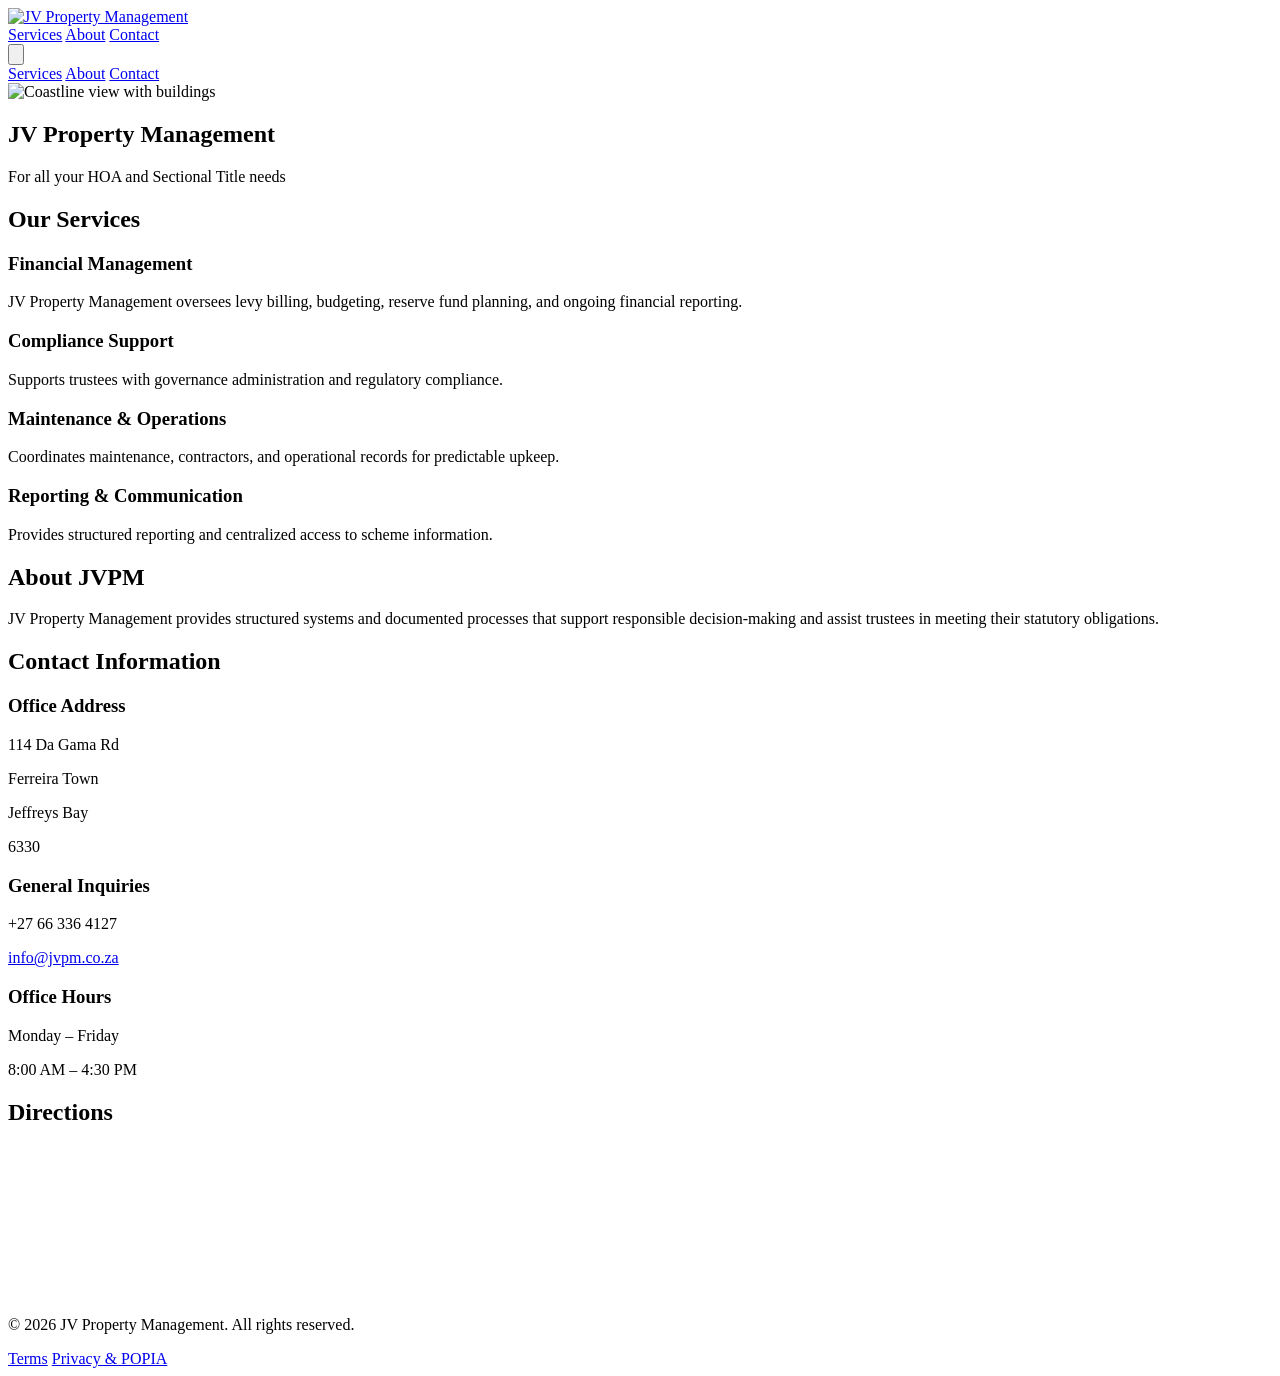
==== commit 3836b495: "reset base" ====
--- a/index.html
+++ b/index.html
@@ -1,6 +1,6 @@
-<!DOCTYPE html><html lang="en" class="scroll-smooth" data-astro-cid-sckkx6r4> <head><meta charset="UTF-8"><!-- Preload the Hero Image immediately --><link rel="preload" as="image" href="/images/hero.webp" type="image/webp" fetchpriority="high"><meta name="viewport" content="width=device-width, initial-scale=1.0"><link rel="icon" type="image/png" href="/favicon.png"><link rel="apple-touch-icon" href="/favicon.png"><meta name="generator" content="Astro v5.18.0"><!--Standard Meta Tags --><title>Expert Property Management | JVPM | JV Property Management</title><meta name="description" content="Reliable residential and commercial property management in Jeffreys Bay. We handle maintenance, leasing, and financial reporting so you don't have to."><meta property="og:title" content="Expert Property Management | JVPM"><link rel="canonical" href="https://jvpm.co.za/"><!-- Open Graph / Facebook --><meta property="og:type" content="website"><meta property="og:url" content="https://jvpm.co.za/"><meta property="og:title" content="Expert Property Management | JVPM"><meta property="og:description" content="Reliable residential and commercial property management in Jeffreys Bay. We handle maintenance, leasing, and financial reporting so you don't have to."><meta property="og:image" content="https://jvpm.co.za/images/og-image.png"><!-- Twitter --><meta property="twitter:card" content="summary_large_image"><meta property="twitter:url" content="https://jvpm.co.za/"><meta property="twitter:title" content="Expert Property Management | JVPM"><meta property="twitter:description" content="Reliable residential and commercial property management in Jeffreys Bay. We handle maintenance, leasing, and financial reporting so you don't have to."><meta property="twitter:image" content="https://jvpm.co.za/images/og-image.png"><!-- JSON-LD --><script type="application/ld+json">{"@context":"https://schema.org","@type":"RealEstateAgent","name":"JV Property Management","description":"Property management and asset oversight operating nationally from Jeffreys Bay.","url":"https://jvpm.co.za","logo":"https://jvpm.co.za/images/logo.webp","address":{"@type":"PostalAddress","streetAddress":"114 Da Gama Rd","addressLocality":"Jeffreys Bay","addressRegion":"Eastern Cape","postalCode":"6330","addressCountry":"ZA"},"geo":{"@type":"GeoCoordinates","latitude":-34.0373331502308,"longitude":24.929001042329915},"areaServed":[{"@type":"Country","name":"South Africa"},{"@type":"AdministrativeArea","name":"Eastern Cape"}],"contactPoint":{"@type":"ContactPoint","telephone":"+27663364127","contactType":"customer service","areaServed":"ZA","availableLanguage":["English","Afrikaans"]},"priceRange":"N/A"}</script><script type="application/ld+json">{"@context":"https://schema.org","@type":"WebPage","name":"JV Property Management","description":"Reliable residential and commercial property management in Jeffreys Bay. We handle maintenance, leasing, and financial reporting so you don't have to."}</script><link rel="stylesheet" href="/_astro/index.CV4VMqtJ.css"></head> <body data-astro-cid-sckkx6r4>   <!-- Navbar --><nav id="nav" class="sticky top-0 z-50 w-full bg-white border-b border-slate-100 font-sans shadow-xs" data-astro-cid-5blmo7yk> <div class="max-w-7xl mx-auto px-6 h-20 flex items-center justify-between" data-astro-cid-5blmo7yk> <!-- Logo --> <a href="/" class="flex items-center shrink-0" data-astro-cid-5blmo7yk> <img src="/images/logo.webp" alt="JV Property Management" class="h-10 md:h-14 w-auto" data-astro-cid-5blmo7yk> </a> <!-- Desktop Navigation --> <div class="hidden md:flex items-center gap-10" data-astro-cid-5blmo7yk> <a href="/#services" class="text-sm font-semibold text-slate-600 hover:text-teal-900 transition-colors" data-astro-cid-5blmo7yk>Services</a> <a href="/#about" class="text-sm font-semibold text-slate-600 hover:text-teal-900 transition-colors" data-astro-cid-5blmo7yk>About</a> <a href="/#contact" class="text-sm font-semibold text-slate-600 hover:text-teal-900 transition-colors" data-astro-cid-5blmo7yk>
+<!DOCTYPE html><html lang="en" class="scroll-smooth" data-astro-cid-sckkx6r4> <head><meta charset="UTF-8"><!-- Preload the Hero Image immediately --><link rel="preload" as="image" href="/jvpm-site/images/hero.webp" type="image/webp" fetchpriority="high"><meta name="viewport" content="width=device-width, initial-scale=1.0"><link rel="icon" type="image/png" href="/jvpm-site/favicon.png"><link rel="apple-touch-icon" href="/jvpm-site/favicon.png"><meta name="generator" content="Astro v5.18.0"><!--Standard Meta Tags --><title>Expert Property Management | JVPM | JV Property Management</title><meta name="description" content="Reliable residential and commercial property management in Jeffreys Bay. We handle maintenance, leasing, and financial reporting so you don't have to."><meta property="og:title" content="Expert Property Management | JVPM"><link rel="canonical" href="https://jcnnll.github.io/jvpm-site/"><!-- Open Graph / Facebook --><meta property="og:type" content="website"><meta property="og:url" content="https://jcnnll.github.io/jvpm-site/"><meta property="og:title" content="Expert Property Management | JVPM"><meta property="og:description" content="Reliable residential and commercial property management in Jeffreys Bay. We handle maintenance, leasing, and financial reporting so you don't have to."><meta property="og:image" content="https://jcnnll.github.io/jvpm-site/images/og-image.png"><!-- Twitter --><meta property="twitter:card" content="summary_large_image"><meta property="twitter:url" content="https://jcnnll.github.io/jvpm-site/"><meta property="twitter:title" content="Expert Property Management | JVPM"><meta property="twitter:description" content="Reliable residential and commercial property management in Jeffreys Bay. We handle maintenance, leasing, and financial reporting so you don't have to."><meta property="twitter:image" content="https://jcnnll.github.io/jvpm-site/images/og-image.png"><!-- JSON-LD --><script type="application/ld+json">{"@context":"https://schema.org","@type":"RealEstateAgent","name":"JV Property Management","description":"Property management and asset oversight operating nationally from Jeffreys Bay.","url":"https://jvpm.co.za","logo":"https://jvpm.co.za/images/logo.webp","address":{"@type":"PostalAddress","streetAddress":"114 Da Gama Rd","addressLocality":"Jeffreys Bay","addressRegion":"Eastern Cape","postalCode":"6330","addressCountry":"ZA"},"geo":{"@type":"GeoCoordinates","latitude":-34.0373331502308,"longitude":24.929001042329915},"areaServed":[{"@type":"Country","name":"South Africa"},{"@type":"AdministrativeArea","name":"Eastern Cape"}],"contactPoint":{"@type":"ContactPoint","telephone":"+27663364127","contactType":"customer service","areaServed":"ZA","availableLanguage":["English","Afrikaans"]},"priceRange":"N/A"}</script><script type="application/ld+json">{"@context":"https://schema.org","@type":"WebPage","name":"JV Property Management","description":"Reliable residential and commercial property management in Jeffreys Bay. We handle maintenance, leasing, and financial reporting so you don't have to."}</script><link rel="stylesheet" href="/jvpm-site/_astro/index.CV4VMqtJ.css"></head> <body data-astro-cid-sckkx6r4>   <!-- Navbar --><nav id="nav" class="sticky top-0 z-50 w-full bg-white border-b border-slate-100 font-sans shadow-xs" data-astro-cid-5blmo7yk> <div class="max-w-7xl mx-auto px-6 h-20 flex items-center justify-between" data-astro-cid-5blmo7yk> <!-- Logo --> <a href="/jvpm-site/" class="flex items-center shrink-0" data-astro-cid-5blmo7yk> <img src="/jvpm-site/images/logo.webp" alt="JV Property Management" class="h-10 md:h-14 w-auto" data-astro-cid-5blmo7yk> </a> <!-- Desktop Navigation --> <div class="hidden md:flex items-center gap-10" data-astro-cid-5blmo7yk> <a href="/jvpm-site/#services" class="text-sm font-semibold text-slate-600 hover:text-teal-900 transition-colors" data-astro-cid-5blmo7yk>Services</a> <a href="/jvpm-site/#about" class="text-sm font-semibold text-slate-600 hover:text-teal-900 transition-colors" data-astro-cid-5blmo7yk>About</a> <a href="/jvpm-site/#contact" class="text-sm font-semibold text-slate-600 hover:text-teal-900 transition-colors" data-astro-cid-5blmo7yk>
 Contact
-</a> </div> <!-- Mobile Menu Toggle --> <button id="menu-toggle" class="md:hidden p-2 text-slate-600 hover:bg-slate-50 rounded-lg transition-colors" aria-label="Toggle Menu" aria-expanded="false" data-astro-cid-5blmo7yk> <svg id="menu-icon" xmlns="http://www.w3.org" class="h-6 w-6" fill="none" viewBox="0 0 24 24" stroke="currentColor" data-astro-cid-5blmo7yk> <path stroke-linecap="round" stroke-linejoin="round" stroke-width="2" d="M4 6h16M4 12h16m-7 6h7" data-astro-cid-5blmo7yk></path> </svg> </button> </div> <!-- Mobile Menu Dropdown (overlay) --> <div id="mobile-menu" class="md:hidden bg-white border-b border-slate-100 px-6 py-8 space-y-6 shadow-lg" data-astro-cid-5blmo7yk> <a href="/#services" class="mobile-link block text-lg font-semibold text-slate-800" data-astro-cid-5blmo7yk>Services</a> <a href="/#about" class="mobile-link block text-lg font-semibold text-slate-800" data-astro-cid-5blmo7yk>About</a> <a href="/#contact" class="mobile-link block text-lg font-bold text-teal-900" data-astro-cid-5blmo7yk>Contact</a> </div> </nav>  <script type="module">const n=document.getElementById("menu-toggle"),t=document.getElementById("mobile-menu"),i=document.querySelectorAll(".mobile-link");n.addEventListener("click",e=>{e.stopPropagation(),t.classList.toggle("open");const s=t.classList.contains("open");n.setAttribute("aria-expanded",s?"true":"false")});i.forEach(e=>{e.addEventListener("click",()=>{t.classList.remove("open"),n.setAttribute("aria-expanded","false")})});document.addEventListener("click",e=>{!(n.contains(e.target)||t.contains(e.target))&&t.classList.contains("open")&&(t.classList.remove("open"),n.setAttribute("aria-expanded","false"))});</script> <header class="max-w-7xl mx-auto px-6"> <!-- 1. Hero Section --> <section id="hero" class="relative h-[65vh] xl:h-[70vh] flex items-center scroll-mt-24"> <div class="absolute inset-0 opacity-90 items-center"> <img src="/images/hero.webp" alt="Coastline view with buildings" class="w-full h-full object-cover"> </div> <div class="relative md:max-w-2xl max-w-xl w-full mx-auto px-6 bg-white/90 py-12 rounded-sm"> <h1 class="text-4xl md:text-5xl font-bold text-[#014760] mb-4"> JV Property Management </h1> <p class="text-xl text-[#014760] max-w-2xl">For all your HOA and Sectional Title needs</p> </div> </section> </header> <main class="max-w-7xl mx-auto px-6"> <!-- 2. Our Services --> <section id="services" class="py-20 md:py-28 border-b border-slate-100 scroll-mt-24"> <h2 class="text-sm font-bold uppercase tracking-widest text-slate-600 mb-10">
+</a> </div> <!-- Mobile Menu Toggle --> <button id="menu-toggle" class="md:hidden p-2 text-slate-600 hover:bg-slate-50 rounded-lg transition-colors" aria-label="Toggle Menu" aria-expanded="false" data-astro-cid-5blmo7yk> <svg id="menu-icon" xmlns="http://www.w3.org" class="h-6 w-6" fill="none" viewBox="0 0 24 24" stroke="currentColor" data-astro-cid-5blmo7yk> <path stroke-linecap="round" stroke-linejoin="round" stroke-width="2" d="M4 6h16M4 12h16m-7 6h7" data-astro-cid-5blmo7yk></path> </svg> </button> </div> <!-- Mobile Menu Dropdown (overlay) --> <div id="mobile-menu" class="md:hidden bg-white border-b border-slate-100 px-6 py-8 space-y-6 shadow-lg" data-astro-cid-5blmo7yk> <a href="/jvpm-site/#services" class="mobile-link block text-lg font-semibold text-slate-800" data-astro-cid-5blmo7yk>Services</a> <a href="/jvpm-site/#about" class="mobile-link block text-lg font-semibold text-slate-800" data-astro-cid-5blmo7yk>About</a> <a href="/jvpm-site/#contact" class="mobile-link block text-lg font-bold text-teal-900" data-astro-cid-5blmo7yk>Contact</a> </div> </nav>  <script type="module">const n=document.getElementById("menu-toggle"),t=document.getElementById("mobile-menu"),i=document.querySelectorAll(".mobile-link");n.addEventListener("click",e=>{e.stopPropagation(),t.classList.toggle("open");const s=t.classList.contains("open");n.setAttribute("aria-expanded",s?"true":"false")});i.forEach(e=>{e.addEventListener("click",()=>{t.classList.remove("open"),n.setAttribute("aria-expanded","false")})});document.addEventListener("click",e=>{!(n.contains(e.target)||t.contains(e.target))&&t.classList.contains("open")&&(t.classList.remove("open"),n.setAttribute("aria-expanded","false"))});</script> <header class="max-w-7xl mx-auto px-6"> <!-- 1. Hero Section --> <section id="hero" class="relative h-[65vh] xl:h-[70vh] flex items-center scroll-mt-24"> <div class="absolute inset-0 opacity-90 items-center"> <img src="/jvpm-site/images/hero.webp" alt="Coastline view with buildings" class="w-full h-full object-cover"> </div> <div class="relative md:max-w-2xl max-w-xl w-full mx-auto px-6 bg-white/90 py-12 rounded-sm"> <h1 class="text-4xl md:text-5xl font-bold text-[#014760] mb-4"> JV Property Management </h1> <p class="text-xl text-[#014760] max-w-2xl">For all your HOA and Sectional Title needs</p> </div> </section> </header> <main class="max-w-7xl mx-auto px-6"> <!-- 2. Our Services --> <section id="services" class="py-20 md:py-28 border-b border-slate-100 scroll-mt-24"> <h2 class="text-sm font-bold uppercase tracking-widest text-slate-600 mb-10">
 Our Services
 </h2> <div class="grid md:grid-cols-2 gap-x-12 gap-y-10"> <div> <h3 class="text-lg font-semibold text-slate-900 mb-2"> Financial Management </h3> <p class="text-slate-600 leading-relaxed">JV Property Management oversees levy billing, budgeting, reserve fund planning, and ongoing financial reporting.</p> </div><div> <h3 class="text-lg font-semibold text-slate-900 mb-2"> Compliance Support </h3> <p class="text-slate-600 leading-relaxed">Supports trustees with governance administration and regulatory compliance.</p> </div><div> <h3 class="text-lg font-semibold text-slate-900 mb-2"> Maintenance &amp; Operations </h3> <p class="text-slate-600 leading-relaxed">Coordinates maintenance, contractors, and operational records for predictable upkeep.</p> </div><div> <h3 class="text-lg font-semibold text-slate-900 mb-2"> Reporting &amp; Communication </h3> <p class="text-slate-600 leading-relaxed">Provides structured reporting and centralized access to scheme information.</p> </div> </div> </section> <!-- 3. About Section --> <section id="about" class="py-20 md:py-28 border-b border-slate-100 scroll-mt-24"> <div class="max-w-2xl"> <h2 class="text-sm font-bold uppercase tracking-widest text-slate-600 mb-6">
 About JVPM
@@ -8,4 +8,4 @@
 Contact Information
 </h2> <div class="grid md:grid-cols-3 gap-12"> <div> <h3 class="font-semibold mb-4">Office Address</h3> <div class="text-slate-600 space-y-0.5"> <p class="block whitespace-nowrap">114 Da Gama Rd</p><p class="block whitespace-nowrap">Ferreira Town</p><p class="block whitespace-nowrap">Jeffreys Bay</p><p class="block whitespace-nowrap">6330</p> </div> </div> <div> <h3 class="font-semibold mb-4">General Inquiries</h3> <p class="text-slate-600">+27 66 336 4127</p> <a href="mailto:info@jvpm.co.za" class="text-slate-700 font-medium underline underline-offset-4 mt-2 block">info@jvpm.co.za</a> </div> <div> <h3 class="font-semibold mb-4">Office Hours</h3> <div class="text-slate-600 space-y-0.5"> <p class="block whitespace-nowrap">Monday – Friday</p><p class="block whitespace-nowrap">8:00 AM – 4:30 PM</p> </div> </div> </div> </section> <!-- 5. Directions --> <section id="directions" class="py-20 md:py-28 scroll-mt-24"> <h2 class="text-sm font-bold uppercase tracking-widest text-slate-600 mb-10">
 Directions
-</h2> <!-- Google Maps Embed --> <div class="relative w-full h-112.5 rounded-xs overflow-hidden bg-slate-400 shadow-md group"> <!-- Overlay for brand consistency (Optional: creates a subtle teal tint until hovered) --> <div class="absolute inset-0 bg-teal-900/20 pointer-events-none group-hover:bg-transparent transition-colors duration-500 z-10"></div> <iframe src="https://www.google.com/maps/embed?pb=!1m18!1m12!1m3!1d5300.991789115399!2d24.926907059083312!3d-34.03766410284225!2m3!1f0!2f0!3f0!3m2!1i1024!2i768!4f13.1!3m3!1m2!1s0x1e7aff3895d27ba5%3A0x6bd3fb3112b4df05!2sJV%20PROPERTY%20MANAGEME!5e0!3m2!1sen!2sza!4v1772625876467!5m2!1sen!2sza" class="absolute inset-0 w-full h-full grayscale-[0.9] contrast-[1.1] group-hover:grayscale-0 transition-all duration-700" style="border:0;" allowfullscreen="" loading="lazy" referrerpolicy="no-referrer-when-downgrade" title="JV Property Management Location"></iframe> </div> </section> </main>  <footer class="bg-teal-900 py-10 border-t border-slate-100 font-sans"> <div class="max-w-7xl mx-auto px-6 flex flex-col md:flex-row justify-between items-center gap-y-4 text-xs tracking-wide text-slate-100"> <!-- Left: Essentials Only --> <p>© 2026 JV Property Management. All rights reserved.</p> <!-- Right: Muted Legal Links --> <div class="flex items-center gap-8"> <a href="/terms" class="hover:text-white transition-colors uppercase tracking-widest">Terms</a> <a href="/privacy" class="hover:text-white transition-colors uppercase tracking-widest">Privacy & POPIA</a> </div> </div> </footer>  </body></html>+</h2> <!-- Google Maps Embed --> <div class="relative w-full h-112.5 rounded-xs overflow-hidden bg-slate-400 shadow-md group"> <!-- Overlay for brand consistency (Optional: creates a subtle teal tint until hovered) --> <div class="absolute inset-0 bg-teal-900/20 pointer-events-none group-hover:bg-transparent transition-colors duration-500 z-10"></div> <iframe src="https://www.google.com/maps/embed?pb=!1m18!1m12!1m3!1d5300.991789115399!2d24.926907059083312!3d-34.03766410284225!2m3!1f0!2f0!3f0!3m2!1i1024!2i768!4f13.1!3m3!1m2!1s0x1e7aff3895d27ba5%3A0x6bd3fb3112b4df05!2sJV%20PROPERTY%20MANAGEME!5e0!3m2!1sen!2sza!4v1772625876467!5m2!1sen!2sza" class="absolute inset-0 w-full h-full grayscale-[0.9] contrast-[1.1] group-hover:grayscale-0 transition-all duration-700" style="border:0;" allowfullscreen="" loading="lazy" referrerpolicy="no-referrer-when-downgrade" title="JV Property Management Location"></iframe> </div> </section> </main>  <footer class="bg-teal-900 py-10 border-t border-slate-100 font-sans"> <div class="max-w-7xl mx-auto px-6 flex flex-col md:flex-row justify-between items-center gap-y-4 text-xs tracking-wide text-slate-100"> <!-- Left: Essentials Only --> <p>© 2026 JV Property Management. All rights reserved.</p> <!-- Right: Muted Legal Links --> <div class="flex items-center gap-8"> <a href="/jvpm-site/terms" class="hover:text-white transition-colors uppercase tracking-widest">Terms</a> <a href="/jvpm-site/privacy" class="hover:text-white transition-colors uppercase tracking-widest">Privacy & POPIA</a> </div> </div> </footer>  </body></html>
